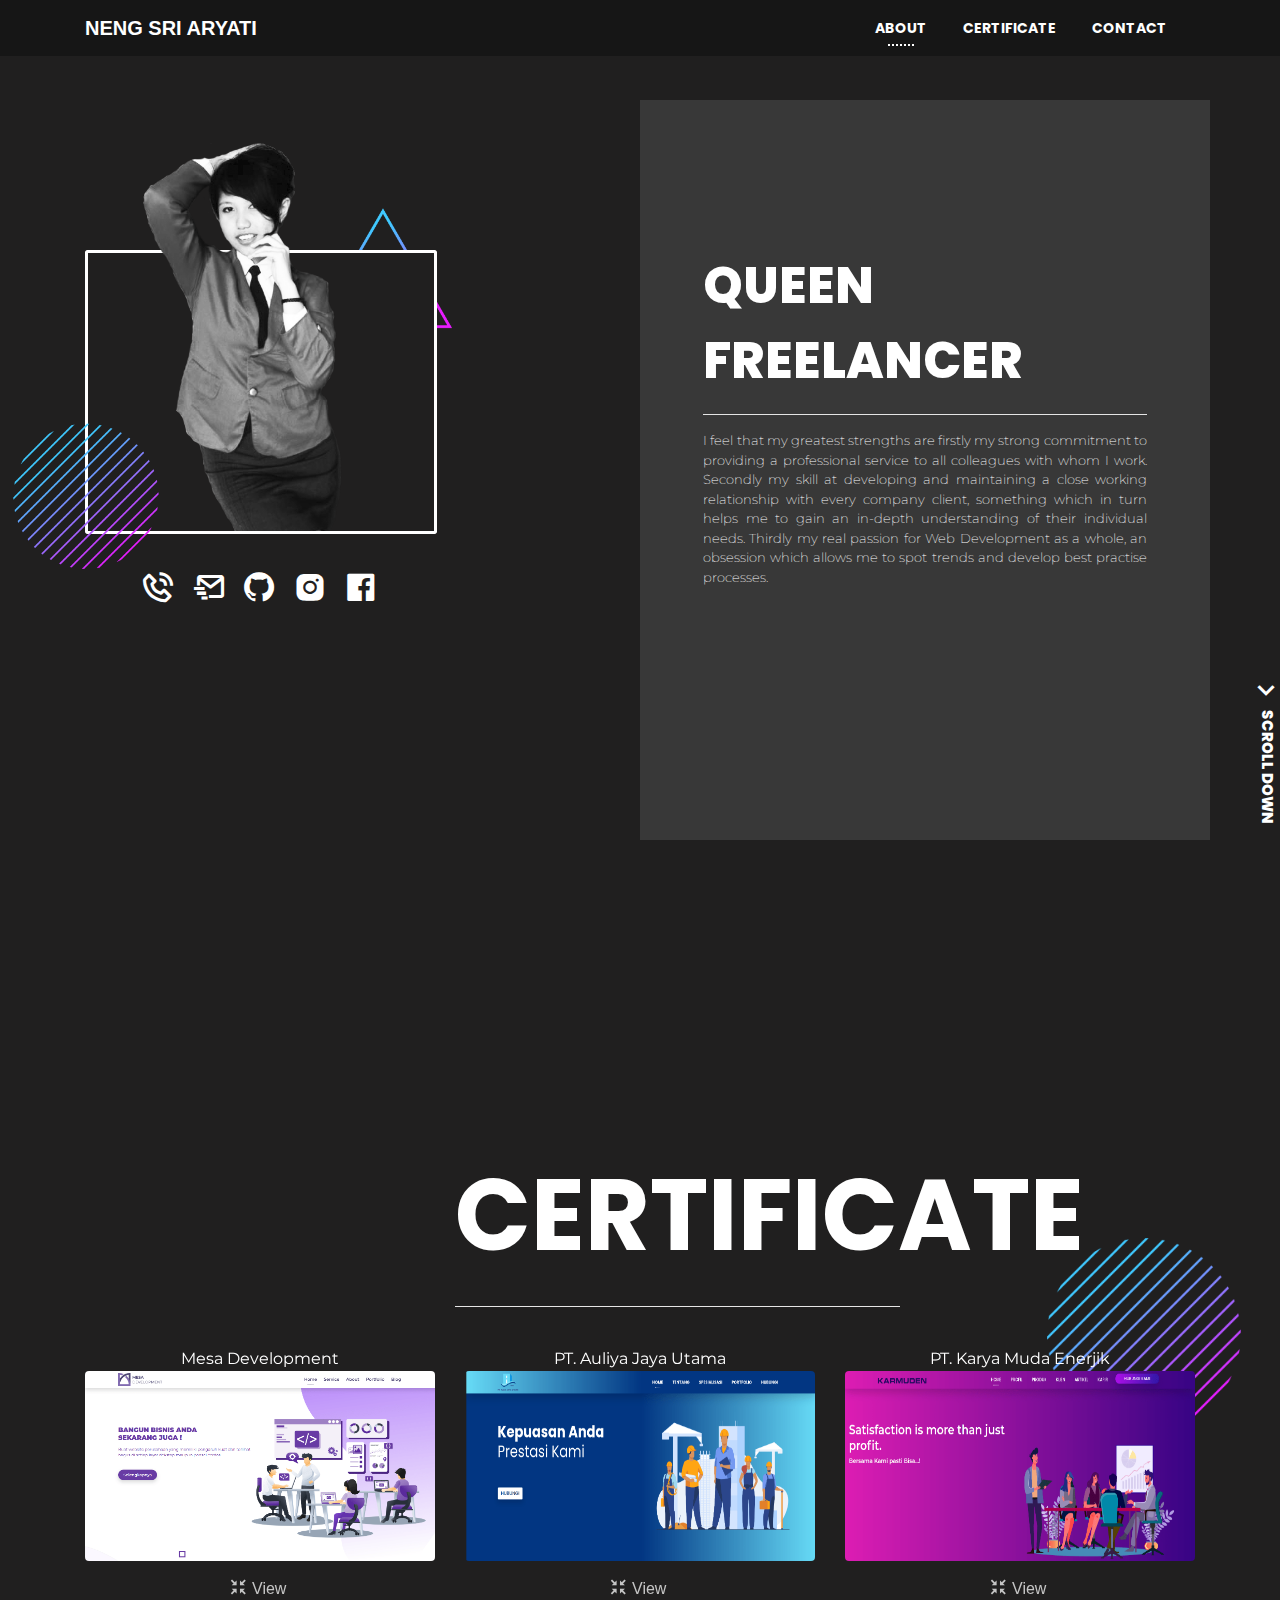
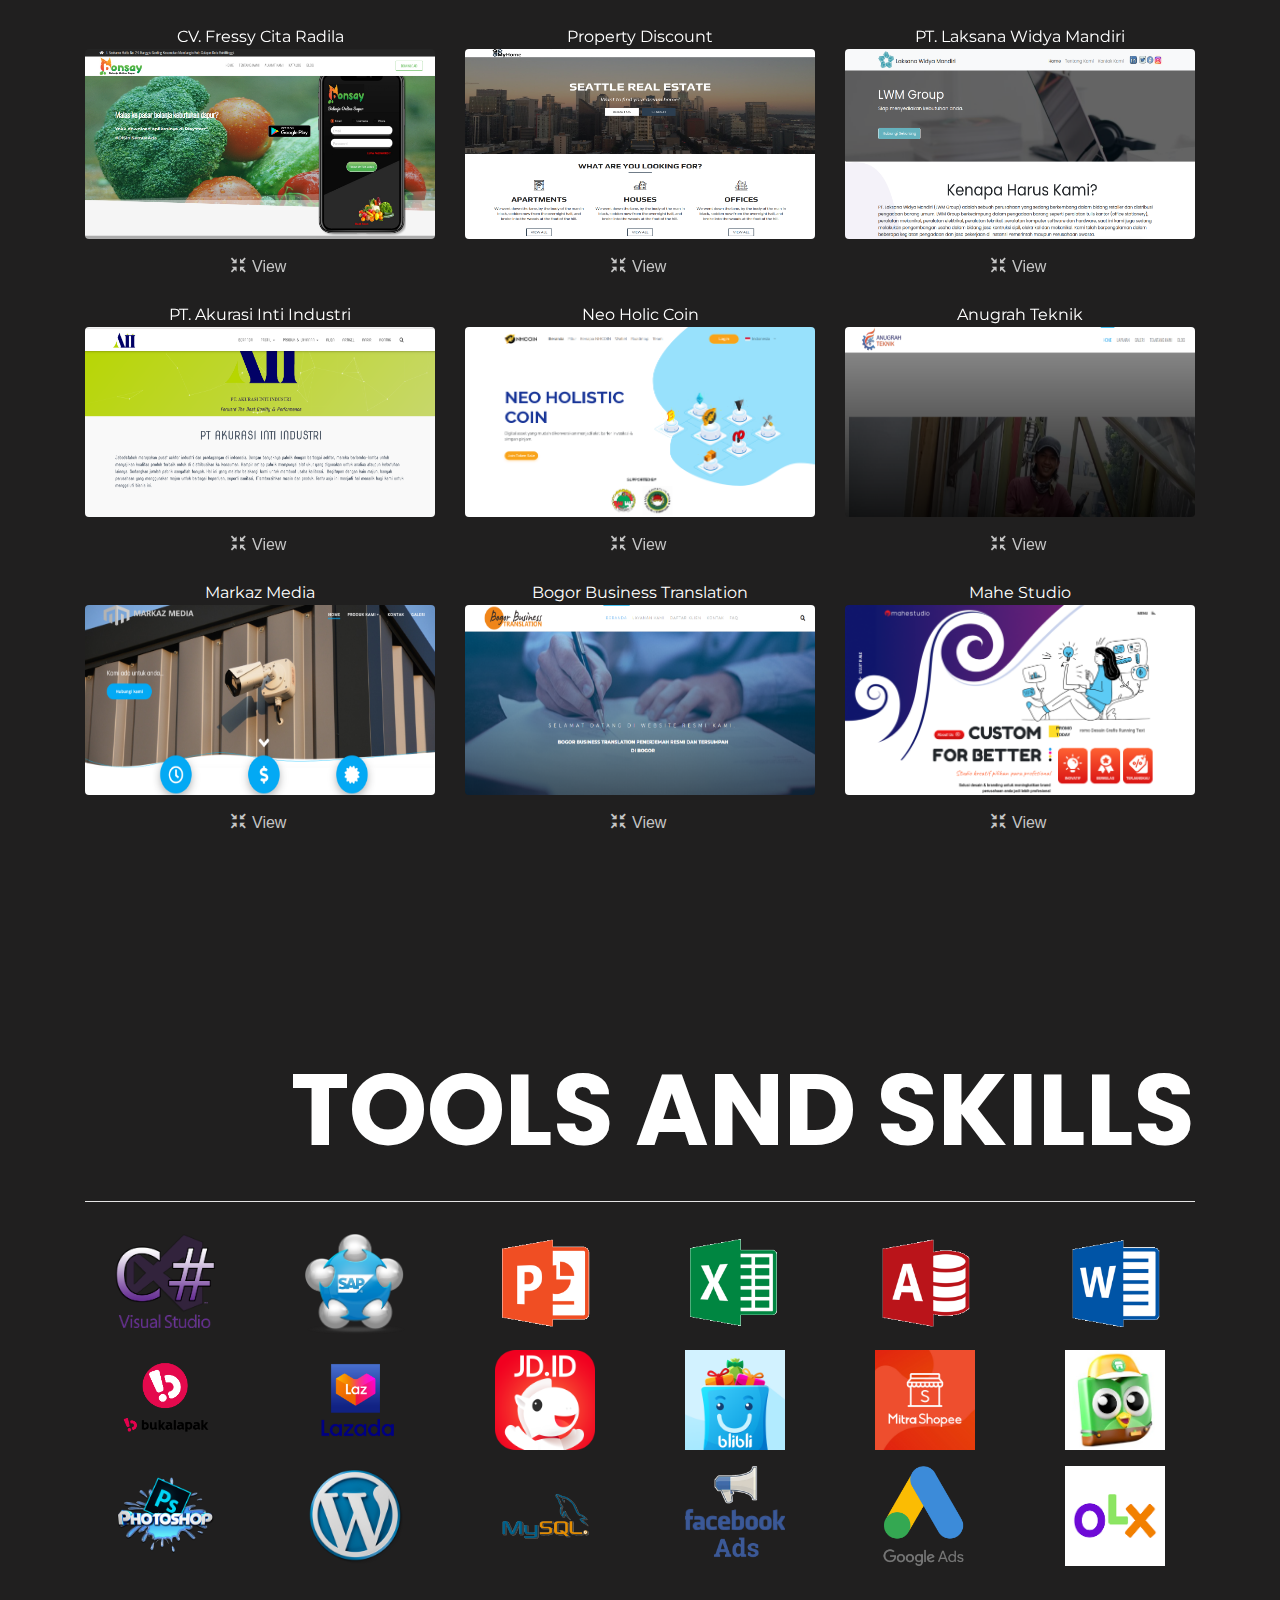
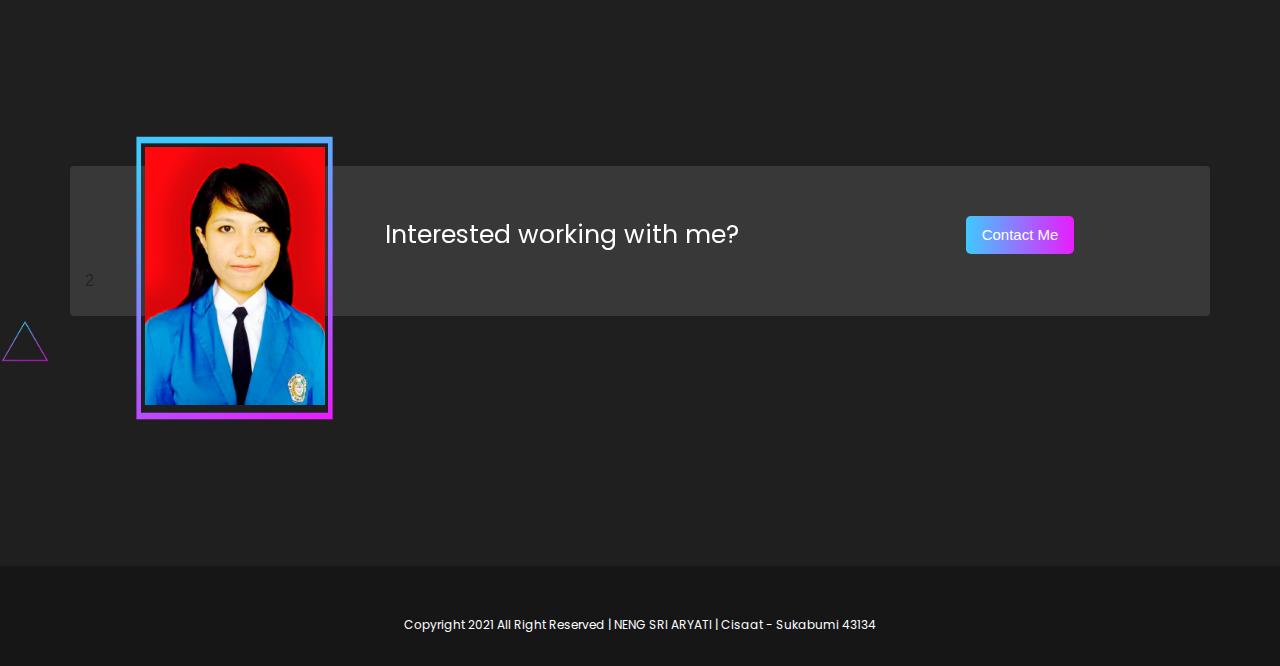
==== index.html @ 4bc73d10 "first" ====
﻿<!DOCTYPE html>
<html id="home" lang="en"><head>
<meta http-equiv="content-type" content="text/html; charset=UTF-8">
    <!-- Required meta tags -->
    <meta charset="utf-8">
    <meta name="viewport" content="width=device-width, initial-scale=1, shrink-to-fit=no">

    <!-- Bootstrap CSS -->
    <link rel="stylesheet" href="https://cdn.jsdelivr.net/npm/bootstrap@4.5.3/dist/css/bootstrap.min.css">
    <link rel="stylesheet" href="css/style.css">

    <!-- icon -->
    <link href="https://unpkg.com/boxicons@2.0.7/css/boxicons.min.css" rel="stylesheet">

    <!-- animate -->
    <link href="https://unpkg.com/aos@2.3.1/dist/aos.css" rel="stylesheet">

    <!-- Font -->
    <!-- Montserat -->
    <link rel="preconnect" href="https://fonts.gstatic.com/">
    <link href="https://fonts.googleapis.com/css2?family=Montserrat:ital,wght@0,600;0,700;0,900;1,400&display=swap" rel="stylesheet">

    <!-- Popins -->
    <link rel="preconnect" href="https://fonts.gstatic.com/">
    <link href="https://fonts.googleapis.com/css2?family=Poppins:wght@500;700;800;900&display=swap" rel="stylesheet">
    <!-- Last Font -->

    <title>My Portfolio</title>
  </head>

  <body data-aos-easing="ease" data-aos-duration="400" data-aos-delay="0" style="" class="">
    <nav class="navbar navbar-expand-lg navbar-dark  fixed-top" style="background-color: rgb(22, 22, 22);">
      <div class="container">
        <a class="navbar-brand" href="#">NENG SRI ARYATI</a>
        <button class="navbar-toggler" type="button" data-toggle="collapse" data-target="#navbarNav" aria-controls="navbarNav" aria-expanded="false" aria-label="Toggle navigation">
          <span class="navbar-toggler-icon"></span>
        </button>
        <div class="collapse navbar-collapse" id="navbarNav">
          <ul class="navbar-nav ml-auto">
            <li class="nav-item">
              <a class="nav-link active page-scroll" href="#home">ABOUT <span class="sr-only">(current)</span></a>
            </li>
            <li class="nav-item">
              <a class="nav-link page-scroll" href="#certificate">CERTIFICATE</a>
            </li>
            <li class="nav-item">
              <a class="nav-link page-scroll" href="#contact">CONTACT</a>
            </li>
          </ul>
        </div>
      </div>
    </nav>

    <div class="container content-1">
      <div class="row">
        <div class="col-lg-6">
          <div class="card card-img-1" style="z-index: 1;">
            <div class="card-body card-img">
              <img src="images/img-head.png" class="img-1" alt="">
              <img src="images/circle.png" class="dots-2 animate" alt="" style="left: 18.0381%; top: 2.50407%; transform: translate(-18.0381%, -2.50407%);">
            </div>
          </div>
          <img src="images/triangle-1.png" class="dots animate" alt="" style="left: 18.0381%; top: 2.50407%; transform: translate(-18.0381%, -2.50407%);">
          <div class="social-media">
            <a href="tel:+6285777020041" style="text-decoration: none;" target="_blank">
              <i class="bx bx-fw bx-md bx-phone-call icon"></i>
            </a>
            <a href="mailto:nengsriaryati.amd.kom@gmail.com" style="text-decoration: none;" target="_blank">
              <i class="bx bx-fw bx-md bx-mail-send icon"></i>
            </a>
            <a href="https://github.com/nengsriaryati" target="_blank" style="text-decoration: none;">
              <i class="bx bx-fw bx-md bxl-github icon"></i>
            </a>
            <a href="https://www.instagram.com/copyslandstore" style="text-decoration: none;" target="_blank">
              <i class="bx bx-fw bx-md bxl-instagram-alt icon"></i>
            </a>
            <a href="https://www.facebook.com/nengsriaryati/" style="text-decoration: none;" target="_blank">
              <i class="bx bx-fw bx-md bxl-facebook-square icon"></i>
            </a>
            <a href="https://api.whatsapp.com/send?phone=6285777020041&amp;text=Hallo" style="text-decoration: none;" target="_blank">
              <i class="bx bx-fw bx-md bxl-whatsApps icon"></i>
            </a>
          </div>
        </div>
        <div class="col-lg-6" style="background-color: #383838;">
          <div class="p-5">
            <p class="font-img-1 aos-init aos-animate" data-aos="fade-up">QUEEN FREELANCER</p>
            <hr style="background-color: #ffffff;">
            <p class="font-img-1-2" align="justify">I feel that my greatest strengths are firstly my strong commitment to
              providing a professional service to all colleagues with whom I work. Secondly my skill at developing and
              maintaining a close working relationship with every company client, something which in turn helps me to gain
              an in-depth understanding of their individual needs. Thirdly my real passion for Web Development as a whole,
              an obsession which allows me to spot trends and develop best practise processes.
            </p>
          </div>
          <a href="#certificate" class="page-scroll" style="text-decoration: none;">
            <i class="bx-fw bx bx-chevron-down bx-md text-scroll" style="margin-bottom: 10px !important; margin-left: 579px; margin-top: 20px !important;"></i>
            <p class="text-scroll">SCROLL DOWN</p>
          </a>
        </div>
      </div>
    </div>

    <div class="bg-1 ">

    </div>
    <div class="bg-2">
        <img class="bg-3 content2" src="images/circle.png" alt="" style="left: 18.0381%; top: 2.50407%; transform: translate(-18.0381%, -2.50407%);">
    </div>
    <div class="container content-2" id="certificate">
      <div class="row">
        <p class="font-content-2-1-shadow aos-init aos-animate" data-aos="fade-up">FILES</p>
        <div class="col-lg-5">
          <p class="font-content-2-1">CERTIFICATE</p>
          <hr style="background-color: #ffffff;">
        </div>
      </div>
      <div class="row portfolio">
        <a href="" style="text-decoration: none;">
          </a><div class="col-lg-4 mt-4 text-center"><a href="" style="text-decoration: none;">
            <span class="text-span-portfolio">Mesa Development</span>
            <img src="images/p1.png" class="img-portfolio mb-3" alt="" width="100%">
            </a><a href="" data-toggle="modal" data-target="#p1" class="text-center text-portfolio mr-2" style="text-decoration: none;"><i class="bx bx-fw bx-collapse"></i>View</a>
            
          </div>
        
        <a href="" style="text-decoration: none;">
          </a><div class="col-lg-4 mt-4 text-center"><a href="" style="text-decoration: none;">
            <span class="text-span-portfolio">PT. Auliya Jaya Utama</span>
            <img src="images/p2.png" class="img-portfolio mb-3" alt="" width="100%">
            </a><a href="" data-toggle="modal" data-target="#p2" class="text-center text-portfolio mr-2" style="text-decoration: none;"><i class="bx bx-fw bx-collapse"></i>View</a>
            
          </div>
        
        <a href="" style="text-decoration: none;">
          </a><div class="col-lg-4 mt-4 text-center"><a href="" style="text-decoration: none;">
            <span class="text-span-portfolio">PT. Karya Muda Enerjik</span>
            <img src="images/p3.png" class="img-portfolio mb-3" alt="" width="100%">
            </a><a href="" data-toggle="modal" data-target="#p3" class="text-center text-portfolio mr-2" style="text-decoration: none;"><i class="bx bx-fw bx-collapse"></i>View</a>
            
          </div>
        
      </div>
      <div class="row portfolio">
        <a href="" style="text-decoration: none;">
          </a><div class="col-lg-4 mt-4 text-center"><a href="" style="text-decoration: none;">
            <span class="text-span-portfolio">CV. Fressy Cita Radila</span>
            <img src="images/p4.png" class="img-portfolio mb-3" alt="" width="100%">
            </a><a href="" data-toggle="modal" data-target="#p4" class="text-center text-portfolio mr-2" style="text-decoration: none;"><i class="bx bx-fw bx-collapse"></i>View</a>
            
          </div>
        
        <a href="" style="text-decoration: none;">
          </a><div class="col-lg-4 mt-4 text-center"><a href="" style="text-decoration: none;">
            <span class="text-span-portfolio">Property Discount</span>
            <img src="images/p5.png" class="img-portfolio mb-3" alt="" width="100%">
            </a><a href="" data-toggle="modal" data-target="#p5" class="text-center text-portfolio mr-2" style="text-decoration: none;"><i class="bx bx-fw bx-collapse"></i>View</a>
            
          </div>
        
        <a href="" style="text-decoration: none;">
          </a><div class="col-lg-4 mt-4 text-center"><a href="" style="text-decoration: none;">
            <span class="text-span-portfolio">PT. Laksana Widya Mandiri</span>
            <img src="images/p6.png" class="img-portfolio mb-3" alt="" width="100%">
            </a><a href="" data-toggle="modal" data-target="#p6" class="text-center text-portfolio mr-2" style="text-decoration: none;"><i class="bx bx-fw bx-collapse"></i>View</a>
            
          </div>
        
      </div>
      <div class="row portfolio">
        <a href="" style="text-decoration: none;">
          </a><div class="col-lg-4 mt-4 text-center"><a href="" style="text-decoration: none;">
            <span class="text-span-portfolio">PT. Akurasi Inti Industri</span>
            <img src="images/p7.png" class="img-portfolio mb-3" alt="" width="100%">
            </a><a href="" data-toggle="modal" data-target="#p7" class="text-center text-portfolio mr-2" style="text-decoration: none;"><i class="bx bx-fw bx-collapse"></i>View</a>
            
          </div>
        
        <a href="" style="text-decoration: none;">
          </a><div class="col-lg-4 mt-4 text-center"><a href="" style="text-decoration: none;">
            <span class="text-span-portfolio">Neo Holic Coin</span>
            <img src="images/p8.png" class="img-portfolio mb-3" alt="" width="100%">
            </a><a href="" data-toggle="modal" data-target="#p8" class="text-center text-portfolio mr-2" style="text-decoration: none;"><i class="bx bx-fw bx-collapse"></i>View</a>
            
          </div>
        
        <a href="" style="text-decoration: none;">
          </a><div class="col-lg-4 mt-4 text-center"><a href="" style="text-decoration: none;">
            <span class="text-span-portfolio">Anugrah Teknik</span>
            <img src="images/p9.png" class="img-portfolio mb-3" alt="" width="100%">
            </a><a href="" data-toggle="modal" data-target="#p9" class="text-center text-portfolio mr-2" style="text-decoration: none;"><i class="bx bx-fw bx-collapse"></i>View</a>
            
          </div>
        
      </div>
      <div class="row portfolio">
        <a href="" style="text-decoration: none;">
          </a><div class="col-lg-4 mt-4 text-center"><a href="" style="text-decoration: none;">
            <span class="text-span-portfolio">Markaz Media</span>
            <img src="images/p10.png" class="img-portfolio mb-3" alt="" width="100%">
            </a><a href="" data-toggle="modal" data-target="#p10" class="text-center text-portfolio mr-2" style="text-decoration: none;"><i class="bx bx-fw bx-collapse"></i>View</a>
            
          </div>
        
        <a href="" style="text-decoration: none;">
          </a><div class="col-lg-4 mt-4 text-center"><a href="" style="text-decoration: none;">
            <span class="text-span-portfolio">Bogor Business Translation</span>
            <img src="images/p11.png" class="img-portfolio mb-3" alt="" width="100%">
            </a><a href="" data-toggle="modal" data-target="#p11" class="text-center text-portfolio mr-2" style="text-decoration: none;"><i class="bx bx-fw bx-collapse"></i>View</a>
            
          </div>
        
        <a href="" style="text-decoration: none;">
          </a><div class="col-lg-4 mt-4 text-center"><a href="" style="text-decoration: none;">
            <span class="text-span-portfolio">Mahe Studio</span>
            <img src="images/p12.png" class="img-portfolio mb-3" alt="" width="100%">
            </a><a href="" data-toggle="modal" data-target="#p12" class="text-center text-portfolio mr-2" style="text-decoration: none;"><i class="bx bx-fw bx-collapse"></i>View</a>
            
          </div>
        
      </div>
      
    </div>

    <div class="bg-4">

    </div>
    <div class="container content-3">
      <div class="row">
        <p class="font-content-3-1-shadow text-right aos-init" data-aos="fade-up">TOOLS AND SKILLS</p>
        <div class="col-lg-12">
          <p class="font-content-3-1 text-right">TOOLS AND SKILLS</p>
          <hr style="background-color: #ffffff;">
        </div>
      </div>
      <div class="row text-center">
        <!-- style="background-color:#383838 ;" -->
        <div class="col-lg-2">
          <img src="images/csharp.png" class="img-tools mt-3" alt="" width="100">
        </div>
        <div class="col-lg-2">
          <img src="images/sap.png" class="img-tools mt-3" alt="" width="100">
        </div>
        <div class="col-lg-2">
          <img src="images/point.png" class="img-tools mt-3" alt="" width="100">
        </div>
        <div class="col-lg-2">
          <img src="images/excel.png" class="img-tools mt-3" alt="" width="100">
        </div>
        <div class="col-lg-2">
          <img src="images/access.png" class="img-tools mt-3" alt="" width="100">
        </div>
        <div class="col-lg-2">
          <img src="images/word.png" class="img-tools mt-3" alt="" width="100">
        </div>
      </div>
      <div class="row text-center">
        <!-- style="background-color:#383838 ;" -->
        <div class="col-lg-2">
          <img src="images/bukalapak.png" class="img-tools mt-3" alt="" width="100">
        </div>
        <div class="col-lg-2">
          <img src="images/lazada.png" class="img-tools mt-3" alt="" width="100">
        </div>
        <div class="col-lg-2">
          <img src="images/jdid.png" class="img-tools mt-3" alt="" width="100">
        </div>
        <div class="col-lg-2">
          <img src="images/blibli.png" class="img-tools mt-3" alt="" width="100">
        </div>
        <div class="col-lg-2">
          <img src="images/shopee.jpg" class="img-tools mt-3" alt="" width="100">
        </div>
        <div class="col-lg-2">
          <img src="images/tokopedia.jpg" class="img-tools mt-3" alt="" width="100">
        </div>
      </div>
      <div class="row  text-center">
        <!-- style="background-color:#383838 ;" -->
        <div class="col-lg-2">
          <img src="images/photoshop.png" class="img-tools mt-3" alt="" width="100">
        </div>
        
        <div class="col-lg-2">
          <img src="images/wp.png" class="img-tools mt-3" alt="" width="100">
        </div>

        <div class="col-lg-2">
          <img src="images/sql.png" class="img-tools mt-3" alt="" width="100">
        </div>
       
        <div class="col-lg-2">
          <img src="images/facebookAds.png" class="img-tools mt-3" alt="" width="100">
        </div>
       
        <div class="col-lg-2">
          <img src="images/GoogleAds.png" class="img-tools mt-3" alt="" width="100">
        </div>
       
        <div class="col-lg-2">
          <img src="images/olx.png" class="img-tools mt-3" alt="" width="100">
        </div>
      </div>
    </div>

    <div class="container content-4" style="background-color: #383838;" id="contact">
      <div class="row">
        <div class="col-lg-8">
          <p class="text-content-4">Interested working with me?</p>
        </div>
        <div class="col-lg-4 text-center">
          <a href="https://api.whatsapp.com/send?phone=6283841230838&amp;text=Hallo" style="text-decoration: none;" target="_blank">
            <button class="btn btn-lg btn-contact">Contact Me</button>
          </a>
          </div>
      </div>2
        <div class="row">
          <div class="col-lg-12">
            <img src="images/square.png" class="img-square-foot" alt="">
          </div>
        </div>
        <div class="row">
          <div class="col-lg-12">
            <img src="images/img-foot.jpg" class="img-profile-foot" alt="">
          </div>
        </div>
    </div>

    <img src="images/triangle-1.png" alt="" width="50">
    <div class="footer" style="margin-top: 200px;">
      <div class="container">
        <div class="row">
          <div class="col-lg-12 text-center">
            <p class="text-foot-1">
              Copyright 2021 All Right Reserved | NENG SRI ARYATI | Cisaat - Sukabumi 43134
            </p>
          </div>
        </div>
      </div>
    </div>




    <!-- Modals -->
    <!-- p1 -->
    <div class="modal fade" id="p1" tabindex="-1" aria-labelledby="p1Label" aria-hidden="true">
      <div class="modal-dialog modal-lg">
        <div class="modal-content">
          <div class="modal-header">
            <h5 class="modal-title" id="p1Label">Mesa Development</h5>
            <button type="button" class="close" data-dismiss="modal" aria-label="Close">
              <span aria-hidden="true">×</span>
            </button>
          </div>
          <div class="modal-body">
            <div class="row">
              <div class="col-lg-12">
                <img src="images/p1full.png" alt="" width="100%">
              </div>
            </div>
          </div>
          <div class="modal-footer">
            <button type="button" class="btn btn-secondary" data-dismiss="modal">Close</button>
          </div>
        </div>
      </div>
    </div>
    <!-- last p1 -->
    <!-- p2 -->
    <div class="modal fade" id="p2" tabindex="-1" aria-labelledby="p2Label" aria-hidden="true">
      <div class="modal-dialog modal-lg">
        <div class="modal-content">
          <div class="modal-header">
            <h5 class="modal-title" id="p2Label">Aulia Jaya Utama</h5>
            <button type="button" class="close" data-dismiss="modal" aria-label="Close">
              <span aria-hidden="true">×</span>
            </button>
          </div>
          <div class="modal-body">
            <div class="row">
              <div class="col-lg-12">
                <img src="images/p2full.png" alt="" width="100%">
              </div>
            </div>
          </div>
          <div class="modal-footer">
            <button type="button" class="btn btn-secondary" data-dismiss="modal">Close</button>
          </div>
        </div>
      </div>
    </div>
    <!-- last p2 -->
    <!-- p3 -->
    <div class="modal fade" id="p3" tabindex="-1" aria-labelledby="p3Label" aria-hidden="true">
      <div class="modal-dialog modal-lg">
        <div class="modal-content">
          <div class="modal-header">
            <h5 class="modal-title" id="p3Label">Karya Muda Enerjik</h5>
            <button type="button" class="close" data-dismiss="modal" aria-label="Close">
              <span aria-hidden="true">×</span>
            </button>
          </div>
          <div class="modal-body">
            <div class="row">
              <div class="col-lg-12">
                <img src="images/p3full.png" alt="" width="100%">
              </div>
            </div>
          </div>
          <div class="modal-footer">
            <button type="button" class="btn btn-secondary" data-dismiss="modal">Close</button>
          </div>
        </div>
      </div>
    </div>
    <!-- last p3 -->
    <!-- p4 -->
    <div class="modal fade" id="p4" tabindex="-1" aria-labelledby="p4Label" aria-hidden="true">
      <div class="modal-dialog modal-lg">
        <div class="modal-content">
          <div class="modal-header">
            <h5 class="modal-title" id="p4Label">Fresy Cita Radila</h5>
            <button type="button" class="close" data-dismiss="modal" aria-label="Close">
              <span aria-hidden="true">×</span>
            </button>
          </div>
          <div class="modal-body">
            <div class="row">
              <div class="col-lg-12">
                <img src="images/p4full.png" alt="" width="100%">
              </div>
            </div>
          </div>
          <div class="modal-footer">
            <button type="button" class="btn btn-secondary" data-dismiss="modal">Close</button>
          </div>
        </div>
      </div>
    </div>
    <!-- last p4 -->
    <!-- p5 -->
    <div class="modal fade" id="p5" tabindex="-1" aria-labelledby="p5Label" aria-hidden="true">
      <div class="modal-dialog modal-lg">
        <div class="modal-content">
          <div class="modal-header">
            <h5 class="modal-title" id="p5Label">Property Discount</h5>
            <button type="button" class="close" data-dismiss="modal" aria-label="Close">
              <span aria-hidden="true">×</span>
            </button>
          </div>
          <div class="modal-body">
            <div class="row">
              <div class="col-lg-12">
                <img src="images/p5full.png" alt="" width="100%">
              </div>
            </div>
          </div>
          <div class="modal-footer">
            <button type="button" class="btn btn-secondary" data-dismiss="modal">Close</button>
          </div>
        </div>
      </div>
    </div>
    <!-- last p5 -->
    <!-- p6 -->
    <div class="modal fade" id="p6" tabindex="-1" aria-labelledby="p6Label" style="display: none;" aria-hidden="true">
      <div class="modal-dialog modal-lg">
        <div class="modal-content">
          <div class="modal-header">
            <h5 class="modal-title" id="p6Label">Laksana Widya Mandiri</h5>
            <button type="button" class="close" data-dismiss="modal" aria-label="Close">
              <span aria-hidden="true">×</span>
            </button>
          </div>
          <div class="modal-body">
            <div class="row">
              <div class="col-lg-12">
                <img src="images/p6full.png" alt="" width="100%">
              </div>
            </div>
          </div>
          <div class="modal-footer">
            <button type="button" class="btn btn-secondary" data-dismiss="modal">Close</button>
          </div>
        </div>
      </div>
    </div>
    <!-- last p6 -->
    <!-- p7 -->
    <div class="modal fade" id="p7" tabindex="-1" aria-labelledby="p7Label" aria-hidden="true">
      <div class="modal-dialog modal-lg">
        <div class="modal-content">
          <div class="modal-header">
            <h5 class="modal-title" id="p7Label">PT. Akurasi Inti Industri</h5>
            <button type="button" class="close" data-dismiss="modal" aria-label="Close">
              <span aria-hidden="true">×</span>
            </button>
          </div>
          <div class="modal-body">
            <div class="row">
              <div class="col-lg-12">
                <img src="images/p7full.png" alt="" width="100%">
              </div>
            </div>
          </div>
          <div class="modal-footer">
            <button type="button" class="btn btn-secondary" data-dismiss="modal">Close</button>
          </div>
        </div>
      </div>
    </div>
    <!-- last p7 -->
    <!-- p8 -->
    <div class="modal fade" id="p8" tabindex="-1" aria-labelledby="p8Label" aria-hidden="true">
      <div class="modal-dialog modal-lg">
        <div class="modal-content">
          <div class="modal-header">
            <h5 class="modal-title" id="p8Label">Neo Holic Coin</h5>
            <button type="button" class="close" data-dismiss="modal" aria-label="Close">
              <span aria-hidden="true">×</span>
            </button>
          </div>
          <div class="modal-body">
            <div class="row">
              <div class="col-lg-12">
                <img src="images/p8full.png" alt="" width="100%">
              </div>
            </div>
          </div>
          <div class="modal-footer">
            <button type="button" class="btn btn-secondary" data-dismiss="modal">Close</button>
          </div>
        </div>
      </div>
    </div>
    <!-- last p8 -->
    <!-- p9 -->
    <div class="modal fade" id="p9" tabindex="-1" aria-labelledby="p9Label" aria-hidden="true">
      <div class="modal-dialog modal-lg">
        <div class="modal-content">
          <div class="modal-header">
            <h5 class="modal-title" id="p9Label">Anugrah Teknik</h5>
            <button type="button" class="close" data-dismiss="modal" aria-label="Close">
              <span aria-hidden="true">×</span>
            </button>
          </div>
          <div class="modal-body">
            <div class="row">
              <div class="col-lg-12">
                <img src="images/p9full.png" alt="" width="100%">
              </div>
            </div>
          </div>
          <div class="modal-footer">
            <button type="button" class="btn btn-secondary" data-dismiss="modal">Close</button>
          </div>
        </div>
      </div>
    </div>
    <!-- last p9 -->
    <!-- p10 -->
    <div class="modal fade" id="p10" tabindex="-1" aria-labelledby="p10Label" aria-hidden="true">
      <div class="modal-dialog modal-lg">
        <div class="modal-content">
          <div class="modal-header">
            <h5 class="modal-title" id="p10Label">Markaz Media</h5>
            <button type="button" class="close" data-dismiss="modal" aria-label="Close">
              <span aria-hidden="true">×</span>
            </button>
          </div>
          <div class="modal-body">
            <div class="row">
              <div class="col-lg-12">
                <img src="images/p10full.png" alt="" width="100%">
              </div>
            </div>
          </div>
          <div class="modal-footer">
            <button type="button" class="btn btn-secondary" data-dismiss="modal">Close</button>
          </div>
        </div>
      </div>
    </div>
    <!-- last p10 -->
    <!-- p11 -->
    <div class="modal fade" id="p11" tabindex="-1" aria-labelledby="p11Label" aria-hidden="true">
      <div class="modal-dialog modal-lg">
        <div class="modal-content">
          <div class="modal-header">
            <h5 class="modal-title" id="p11Label">Sukabumi Business Translation</h5>
            <button type="button" class="close" data-dismiss="modal" aria-label="Close">
              <span aria-hidden="true">×</span>
            </button>
          </div>
          <div class="modal-body">
            <div class="row">
              <div class="col-lg-12">
                <img src="images/p11full.png" alt="" width="100%">
              </div>
            </div>
          </div>
          <div class="modal-footer">
            <button type="button" class="btn btn-secondary" data-dismiss="modal">Close</button>
          </div>
        </div>
      </div>
    </div>
    <!-- last p11 -->
    <!-- p12 -->
    <div class="modal fade" id="p12" tabindex="-1" aria-labelledby="p12Label" style="display: none;" aria-hidden="true">
      <div class="modal-dialog modal-lg">
        <div class="modal-content">
          <div class="modal-header">
            <h5 class="modal-title" id="p12Label">Mahe Studio</h5>
            <button type="button" class="close" data-dismiss="modal" aria-label="Close">
              <span aria-hidden="true">×</span>
            </button>
          </div>
          <div class="modal-body">
            <div class="row">
              <div class="col-lg-12">
                <img src="images/p12full.png" alt="" width="100%">
              </div>
            </div>
          </div>
          <div class="modal-footer">
            <button type="button" class="btn btn-secondary" data-dismiss="modal">Close</button>
          </div>
        </div>
      </div>
    </div>
    <!-- last p12 -->
    <!-- LastModals -->



    <!-- Js -->
    <script src="https://code.jquery.com/jquery-3.5.1.slim.min.js"></script>
    <script src="https://code.jquery.com/jquery-1.12.2.min.js"></script>
    <script src="https://cdn.jsdelivr.net/npm/bootstrap@4.5.3/dist/js/bootstrap.bundle.min.js"></script>
    <script src="https://cdn.jsdelivr.net/npm/jquery.easing@1.3.1/jquery.easing.1.3.js"></script>
    <script src="https://unpkg.com/aos@2.3.1/dist/aos.js"></script>
    <script src="js/app.js"></script>
  </body>
</html>
---- css/style.css ----
body {
    background-color: #201F1F;
}

/* content 1 */
.content-1 {
    margin-top: 100px;
}

.navbar {
    /* font-family: 'Montserrat', sans-serif; */
    font-weight: 700;
}

.nav-link {
    font-family: 'Poppins', sans-serif;
    font-weight: 700;
    font-size: 14px;
    text-transform: uppercase;
    color: #ffffff !important;
    margin-right: 20px;
}

.navbar-nav .nav-item.tombol-nav .nav-link:after {
    border: 0;
}

.navbar-nav .nav-item.tombol-nav .nav-link:hover {
    background-size: 200% auto;
}

.navbar-nav .nav-link.active:after,
.navbar-nav .nav-link:hover:after {
    content: '';
    display: block;
    border-bottom: 2px dotted #ffffff;
    width: 50%;
    margin: auto;
    padding-bottom: 5px;
    margin-bottom: -7px;
}

.img-1 {
    /* box-shadow: 0 .5rem 1rem rgba(255, 255, 255, 0.15) !important; */
    width: 200px;
    margin-top: -130px;
    margin-bottom: -44px;
    margin-left: 34px;
}

.dots {
    margin-top: -550px;
    width: 150px;
    margin-left: 250px;
}

.dots-2 {
    margin-top: -100px;
    margin-bottom: -100px;
    width: 150px;
    margin-left: -70px;
}

.card-img {
    background-color: #201F1F;
    border: 3px solid #ffff;
}

.card-img-1 {
    margin-top: 150px;
    width: 22rem;
    border: none;
}

.font-img-1 {
    margin-top: 100PX;
    font-family: 'Poppins', sans-serif;
    font-weight: 800;
    font-size: 50px;
    color: #ffff;
}

.font-img-1-2 {
    font-family: 'Montserrat', sans-serif;
    font-weight: 200;
    font-size: 13px;
    color: #ffff;
}

.text-scroll {
    margin-left: 600px;
    color: #ffff;
    font-family: 'Poppins', sans-serif;
    font-size: 15px;
    font-weight: 800;
    writing-mode: vertical-rl;
    text-orientation: mixed;
}

.icon {
    color: #ffff;
}

.social-media {
    margin-left: 55px;
    margin-top: 20px;
}

.number-one {
    color: #ffff;
    font-family: 'Poppins', sans-serif;
    font-size: 30px;
    font-weight: 800;
}

.number-one-header {
    margin-left: -140px;
    margin-top: 50px;
}

/* last content 1 */

/* content 2 */
.content-2 {

    margin-top: 200px;
}

.bg-1 {
    margin-top: 100px;
    margin-bottom: -600px;
    height: 500px;
    background-image: url('/img/square.png');
    background-repeat: no-repeat;
    background-position-x: -290px;
    background-size: 500px;
}

.bg-2 {
    margin-top: 200px;
    margin-bottom: -600px;
    height: 500px;
    background-image: url('/img/circle.png');
    background-repeat: no-repeat;
    background-position-x: 990px;
    background-position-y: 300px;
    background-size: 50px;
}

.bg-3 {
    margin-bottom: -450px;
    margin-top: 200px;
    float: right;
    height: 200px;
}

.bg-4 {
    margin-top: 100px;
    margin-bottom: -600px;
    height: 500px;
    background-image: url('/img/circle.png');
    background-repeat: no-repeat;
    background-position-x: 1200px;
    background-size: 500px;
}

.font-content-2-1 {
    font-family: 'Poppins', sans-serif;
    color: #ffff;
    font-size: 100px;
    font-weight: 700;
}

.font-content-2-1-shadow {
    font-family: 'Poppins', sans-serif;
    color: #201F1F;
    font-size: 150px;
    font-weight: 700;
    text-shadow: 0 0 3px #9b9b9b;
    margin-bottom: -600px;
}

.portfolio {
    /* margin-top: 50px; */
}

.img-portfolio {
    height: 190px;
    border-radius: 4px;
}

.img-portfolio-laravel {
    height: 150px;
    width: 150px;
    border-radius: 4px;
}

.img-portfolio-ci {
    height: 150px;
    width: 120px;
    border-radius: 4px;
}

.text-portfolio {
    color: #c5c5c5;
}

.text-portfolio:hover {
    color: #555555;
}

.text-span-portfolio {
    font-family: 'Montserrat', sans-serif;
    color: #ffff;
}

.text-limit-project {
    font-family: 'Montserrat', sans-serif;
    font-size: 20px;
    margin-top: 50px;
    color: #ffff;
}

/* last content 2 */

/* content 3 */
.content-3 {
    margin-top: 200px;
}

/* last content 3 */

.font-content-3-1 {
    font-family: 'Poppins', sans-serif;
    color: #ffff;
    font-size: 100px;
    font-weight: 700;
}

.font-content-3-1-shadow {
    font-family: 'Poppins', sans-serif;
    color: #201F1F;
    font-size: 150px;
    font-weight: 700;
    text-shadow: 0 0 3px #9b9b9b;
    margin-bottom: -700px;
}

.footer {
    height: 100px;
    background-color: #161616;
}

.text-foot-1 {
    margin-top: 50px;
    font-family: 'Poppins', sans-serif;
    font-size: 12px;
    color: rgb(255, 255, 255);
}

/* last content 3 */

/* content 4 */
.content-4 {
    border-radius: 4px;
    height: 150px;
    margin-top: 200px;
}

.text-content-4 {
    font-family: 'Poppins', sans-serif;
    color: #ffff;
    font-size: 25px;
    font-weight: 800px;
    margin-top: 50px;
    margin-left: 300px;
}

.btn-contact {
    font-family: 'Roboto', sans-serif;
    color: #ffff;
    font-size: 15px;
    font-weight: 800px;
    margin-top: 50px;
    background: linear-gradient(to left, #e81cff, #40c9ff);
    border: none;
    transition: .5s;
}

.btn-contact:hover {
    border: 1px solid linear-gradient(to left, #e81cff, #40c9ff);
    background: #ffff;
    color: linear-gradient(to left, #e81cff, #40c9ff);
}


.img-square-foot {
  width: 215px;
  height: 310px;
  margin-top: -170px;
  margin-left: 42px;
}

.img-profile-foot {
  width: 180px;
  margin-left: 60px;
  margin-top: -340px;
}

/* Responsive */
@media (max-width: 575.98px) {

    .navbar-nav .nav-link.active:after,
    .navbar-nav .nav-link:hover:after {
        width: 10%;
        margin-left: 0px;
    }

    .nav-link {
        margin-top: 10px;
        /* margin-left: -20px; */
    }
    .social-media {
        margin-bottom: 20px;
    }
    .card-img-1 {
        margin-left: 47px;
        width: 16rem;
    }

    .img-1 {
        width: 200px;
        margin-left: 3px;
    }

    .font-img-1 {
        margin-top: 0;
        font-size: 35px;
    }

    .dots {
        /* margin-top: -550px; */
        width: 100px;
        margin-left: 200px;
    }

    .dots-2 {
        width: 100px;
    }


    .font-content-2-1 {
        font-size: 30px;
    }

    .font-content-2-1-shadow {
        font-size: 50px;
    }

    .font-content-3-1 {
        font-size: 30px;
    }

    .font-content-3-1-shadow {
        font-size: 50px;
    }

    .text-scroll {
        display: none !important;
    }

    .text-content-4 {
        margin-top: 40px;
        font-size: 23px;
        margin-left: 0px;

    }

    .btn-contact {
        margin-top: -10px;
    }

    .img-square-foot {
        margin-top: 120px;
        margin-left: 84px;
    }
    
    .img-profile-foot {
        margin-left: 102px;
    }

    .footer {
        margin-top: 350px !important;
    }

}
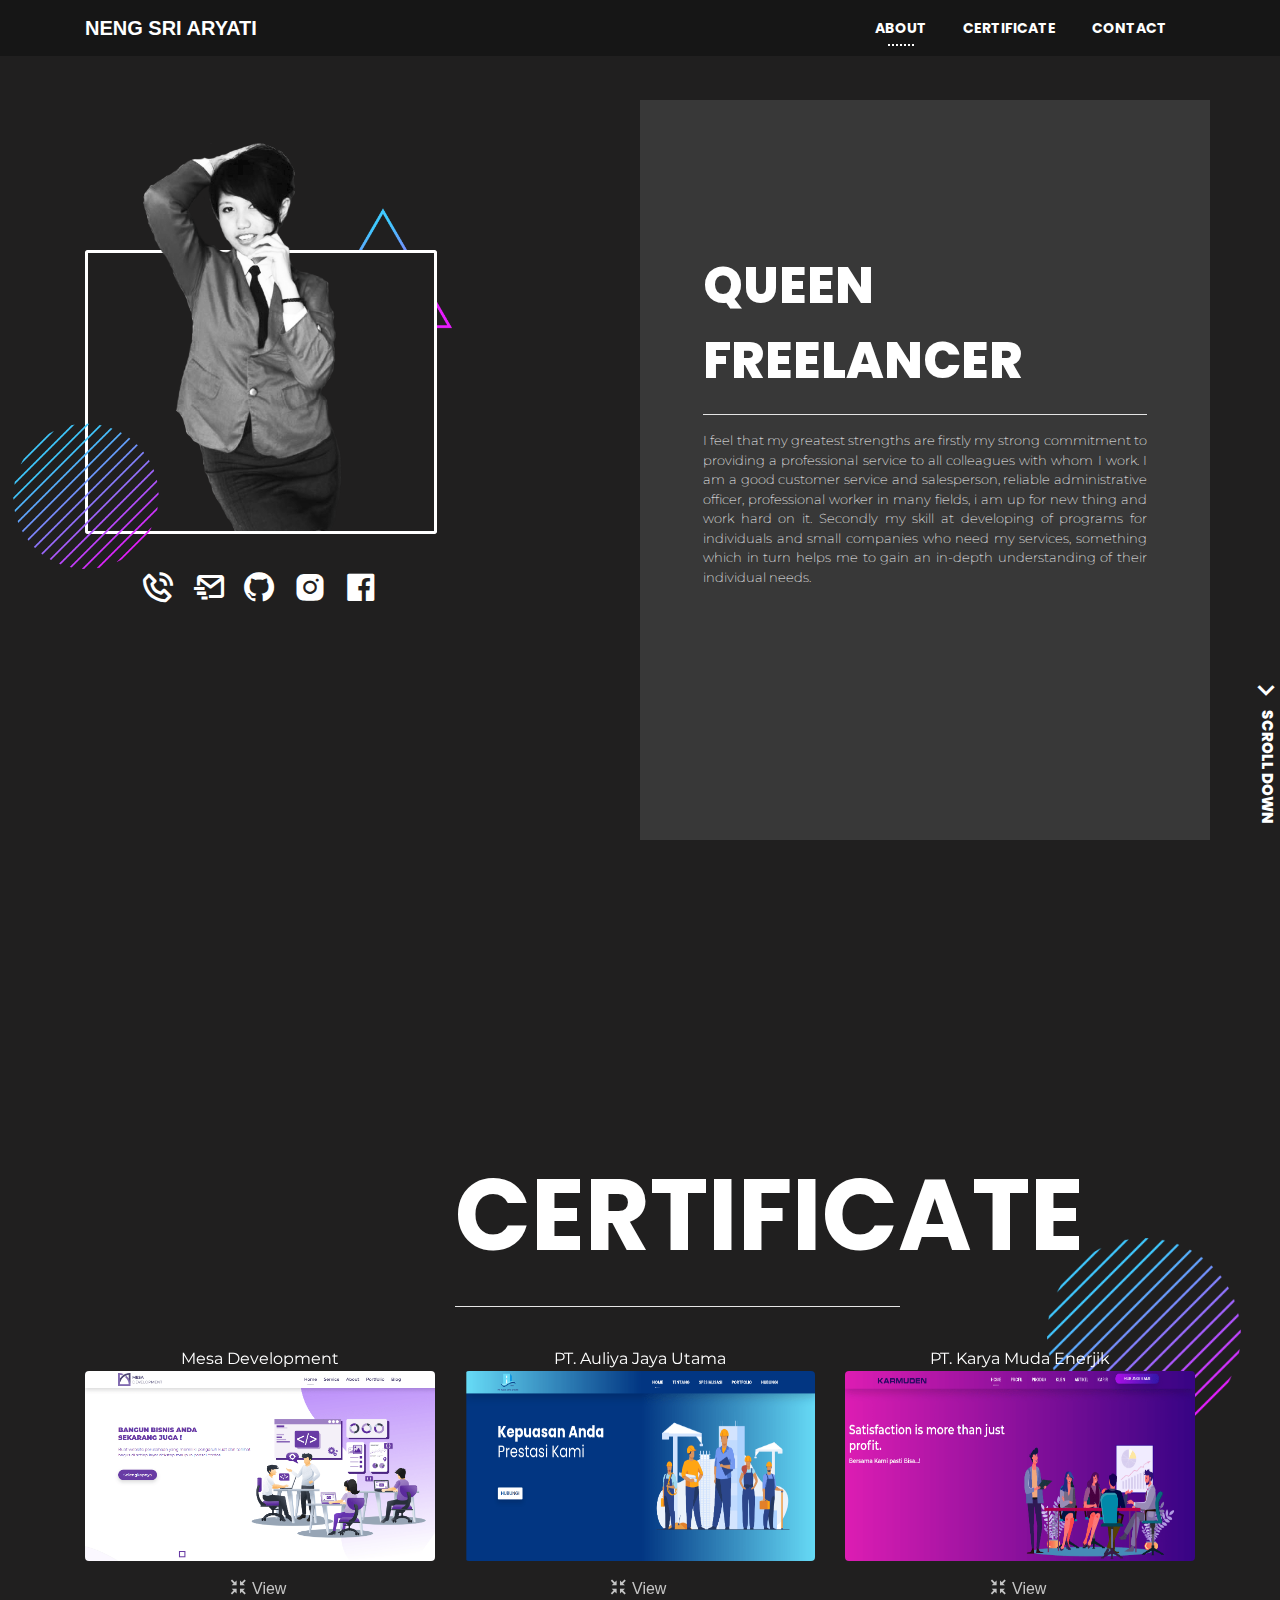
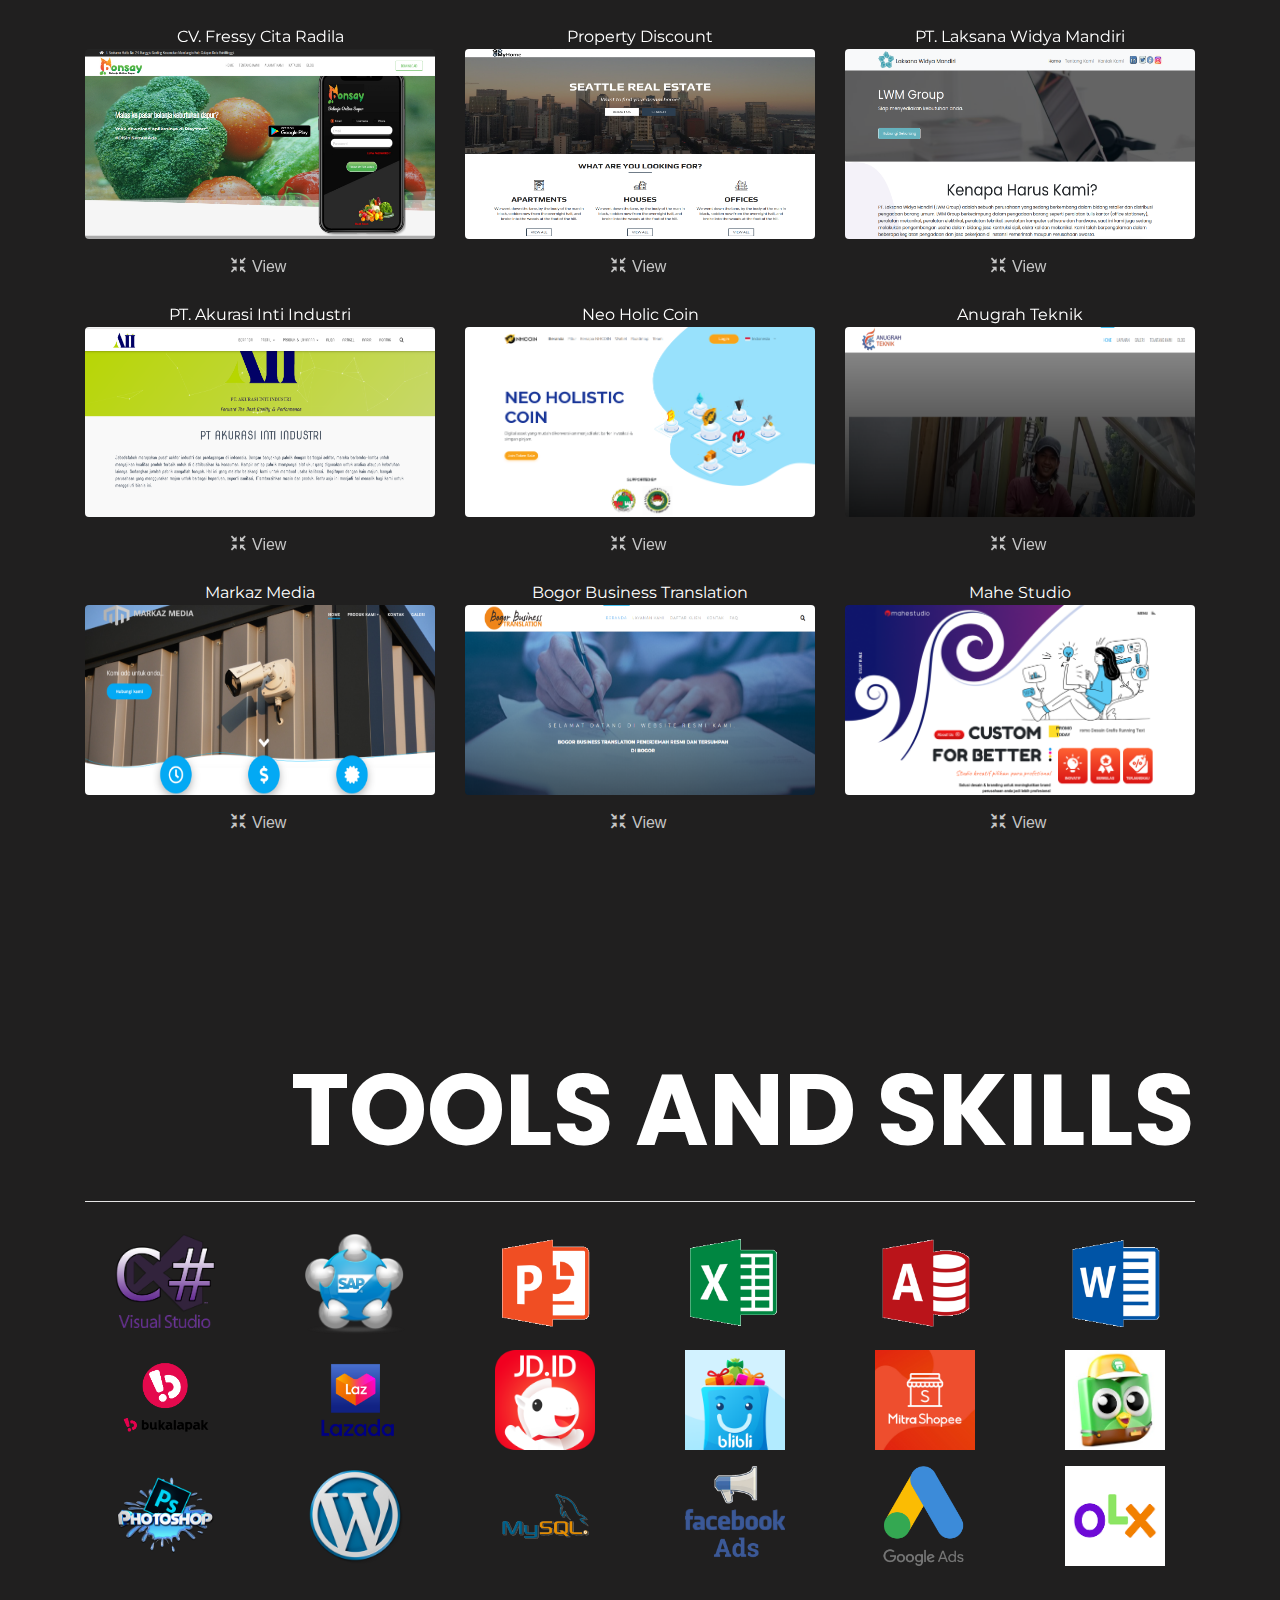
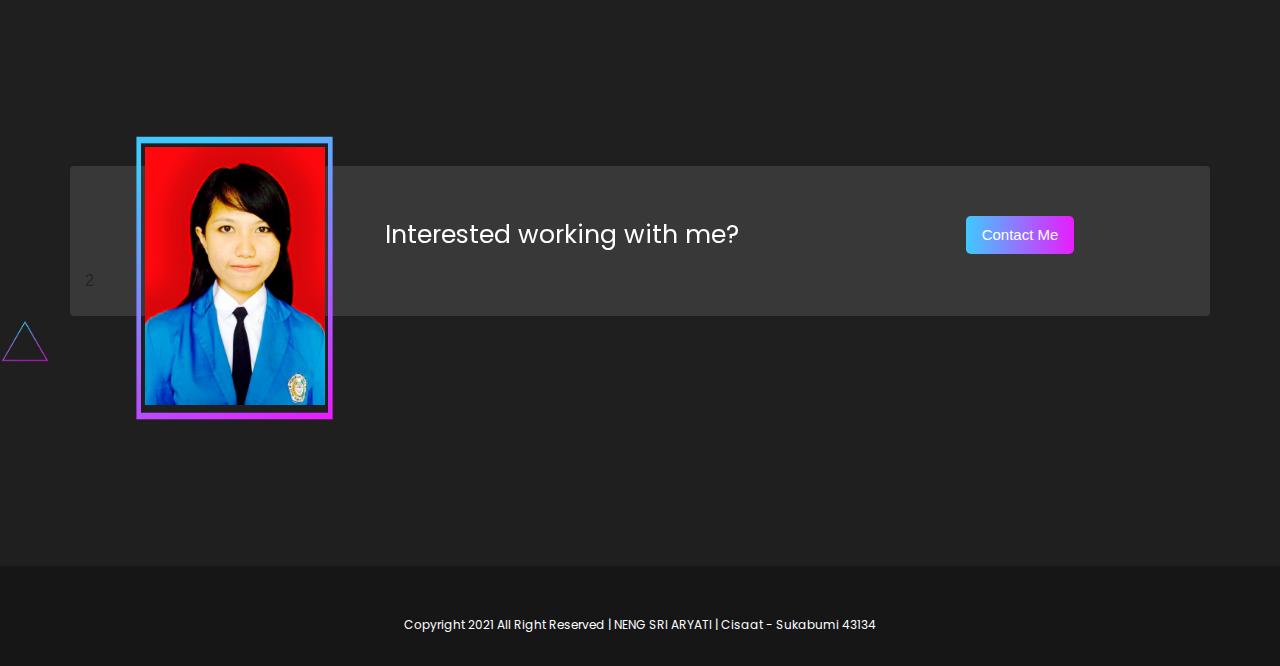
==== commit 32e7f99a: "Update index.html" ====
--- a/index.html
+++ b/index.html
@@ -87,10 +87,7 @@
             <p class="font-img-1 aos-init aos-animate" data-aos="fade-up">QUEEN FREELANCER</p>
             <hr style="background-color: #ffffff;">
             <p class="font-img-1-2" align="justify">I feel that my greatest strengths are firstly my strong commitment to
-              providing a professional service to all colleagues with whom I work. Secondly my skill at developing and
-              maintaining a close working relationship with every company client, something which in turn helps me to gain
-              an in-depth understanding of their individual needs. Thirdly my real passion for Web Development as a whole,
-              an obsession which allows me to spot trends and develop best practise processes.
+              providing a professional service to all colleagues with whom I work.  I am a good customer service and salesperson, reliable administrative officer, professional worker in many fields, i am up for new thing and work hard on it. Secondly my skill at developing of programs for individuals and small companies who need my services, something which in turn helps me to gain an in-depth understanding of their individual needs.
             </p>
           </div>
           <a href="#certificate" class="page-scroll" style="text-decoration: none;">
@@ -643,4 +640,4 @@
     <script src="https://unpkg.com/aos@2.3.1/dist/aos.js"></script>
     <script src="js/app.js"></script>
   </body>
-</html>+</html>
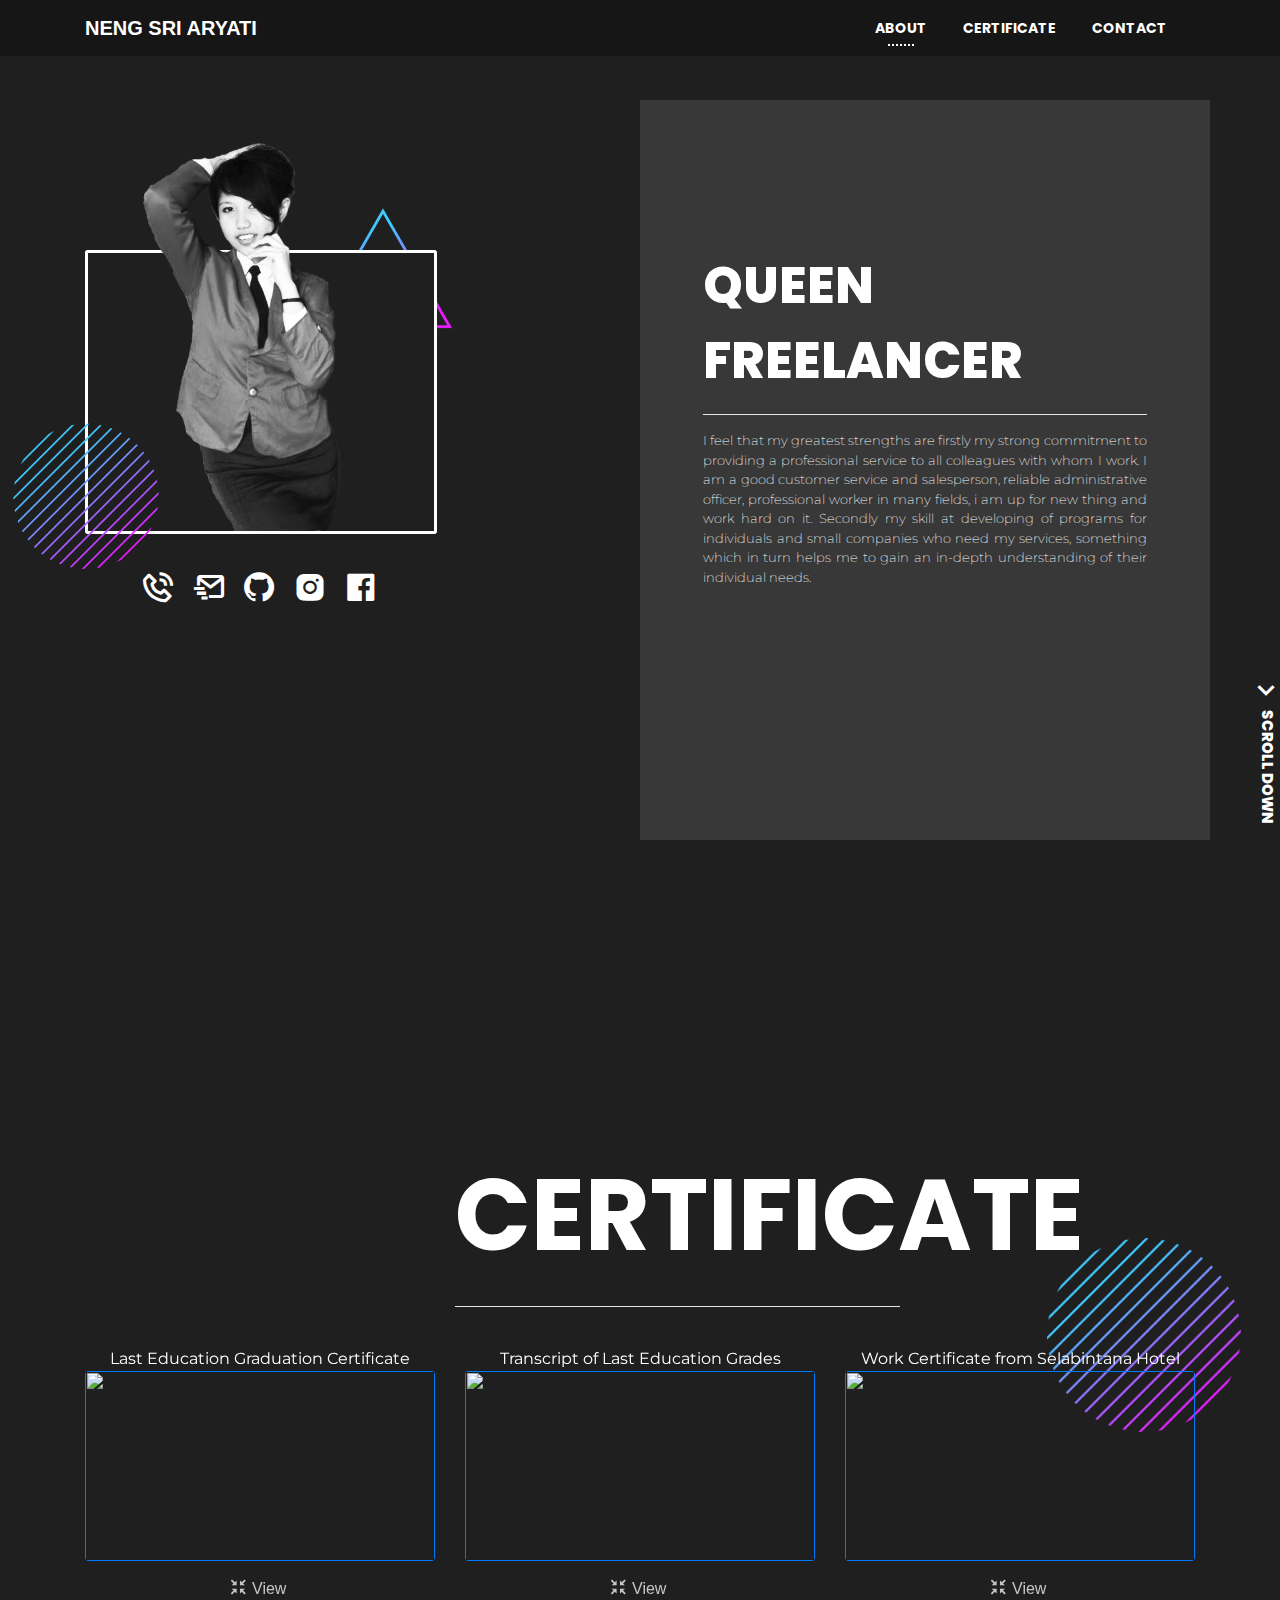
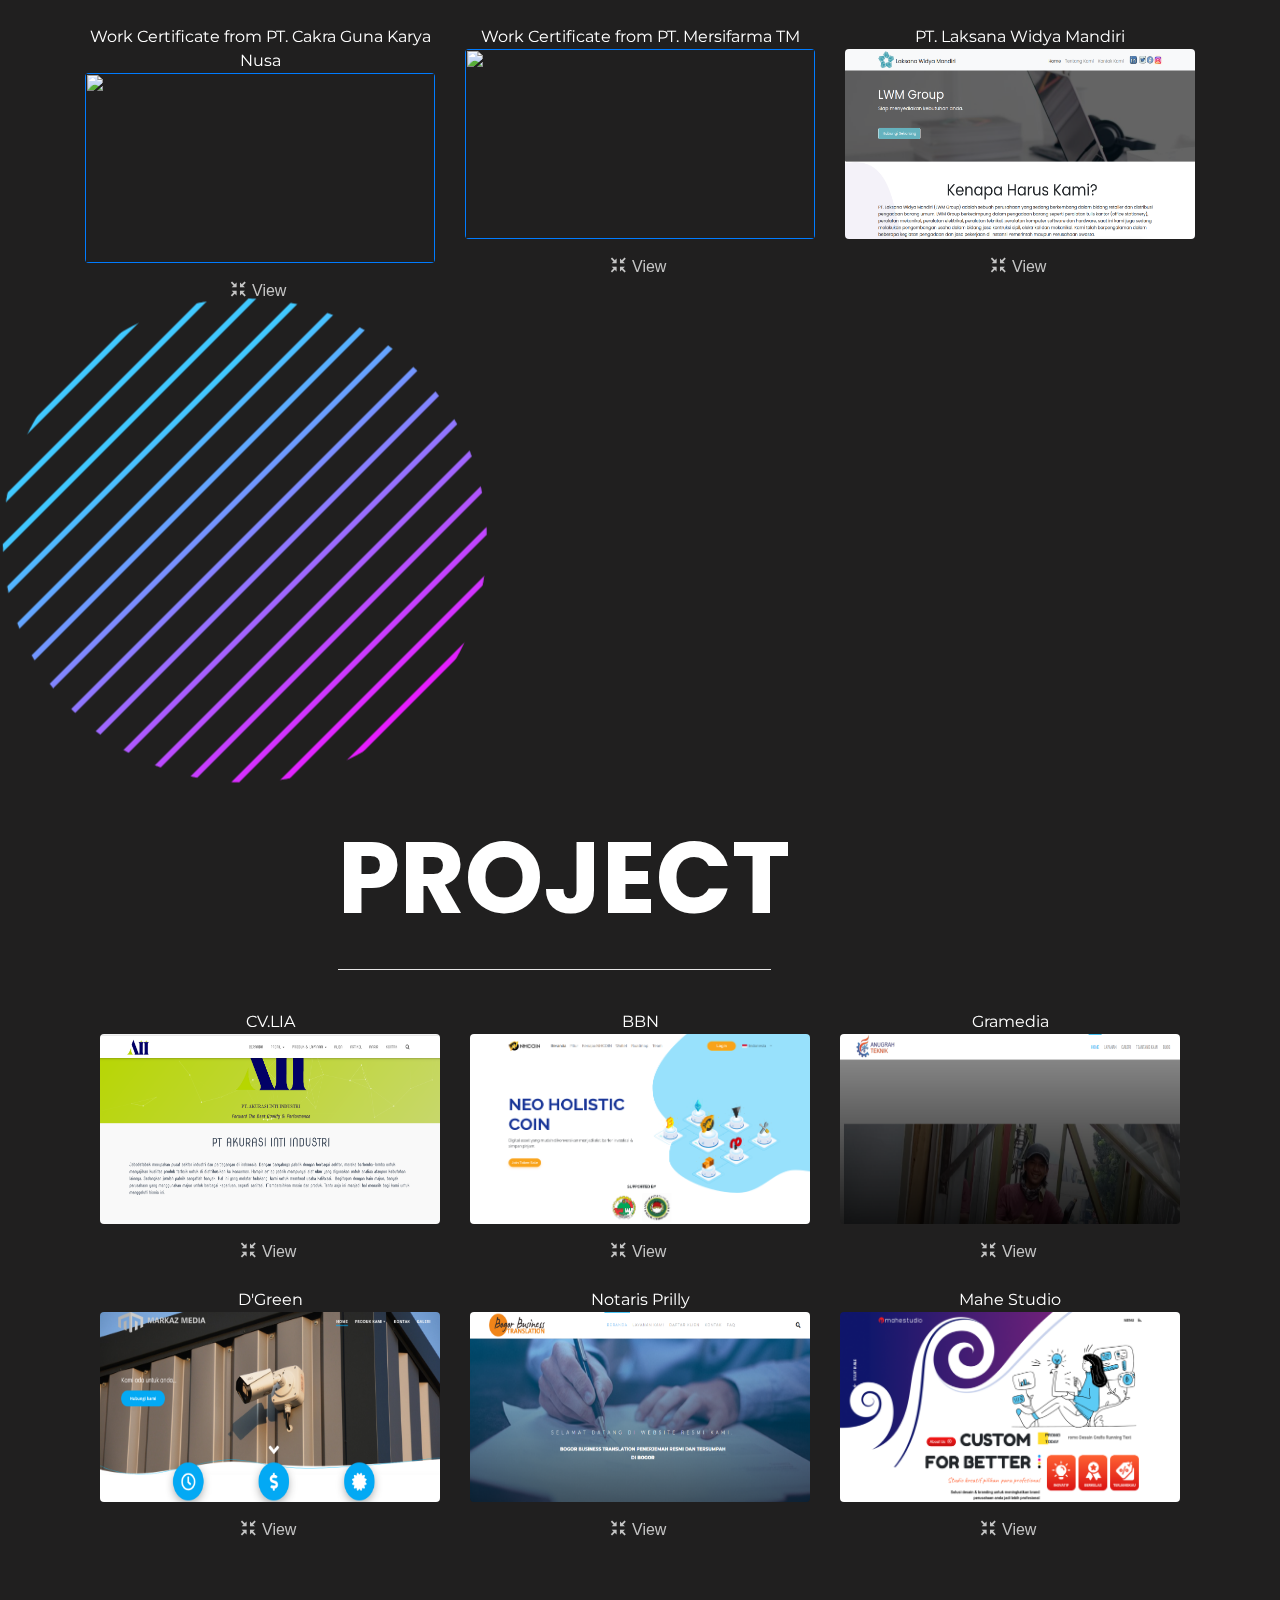
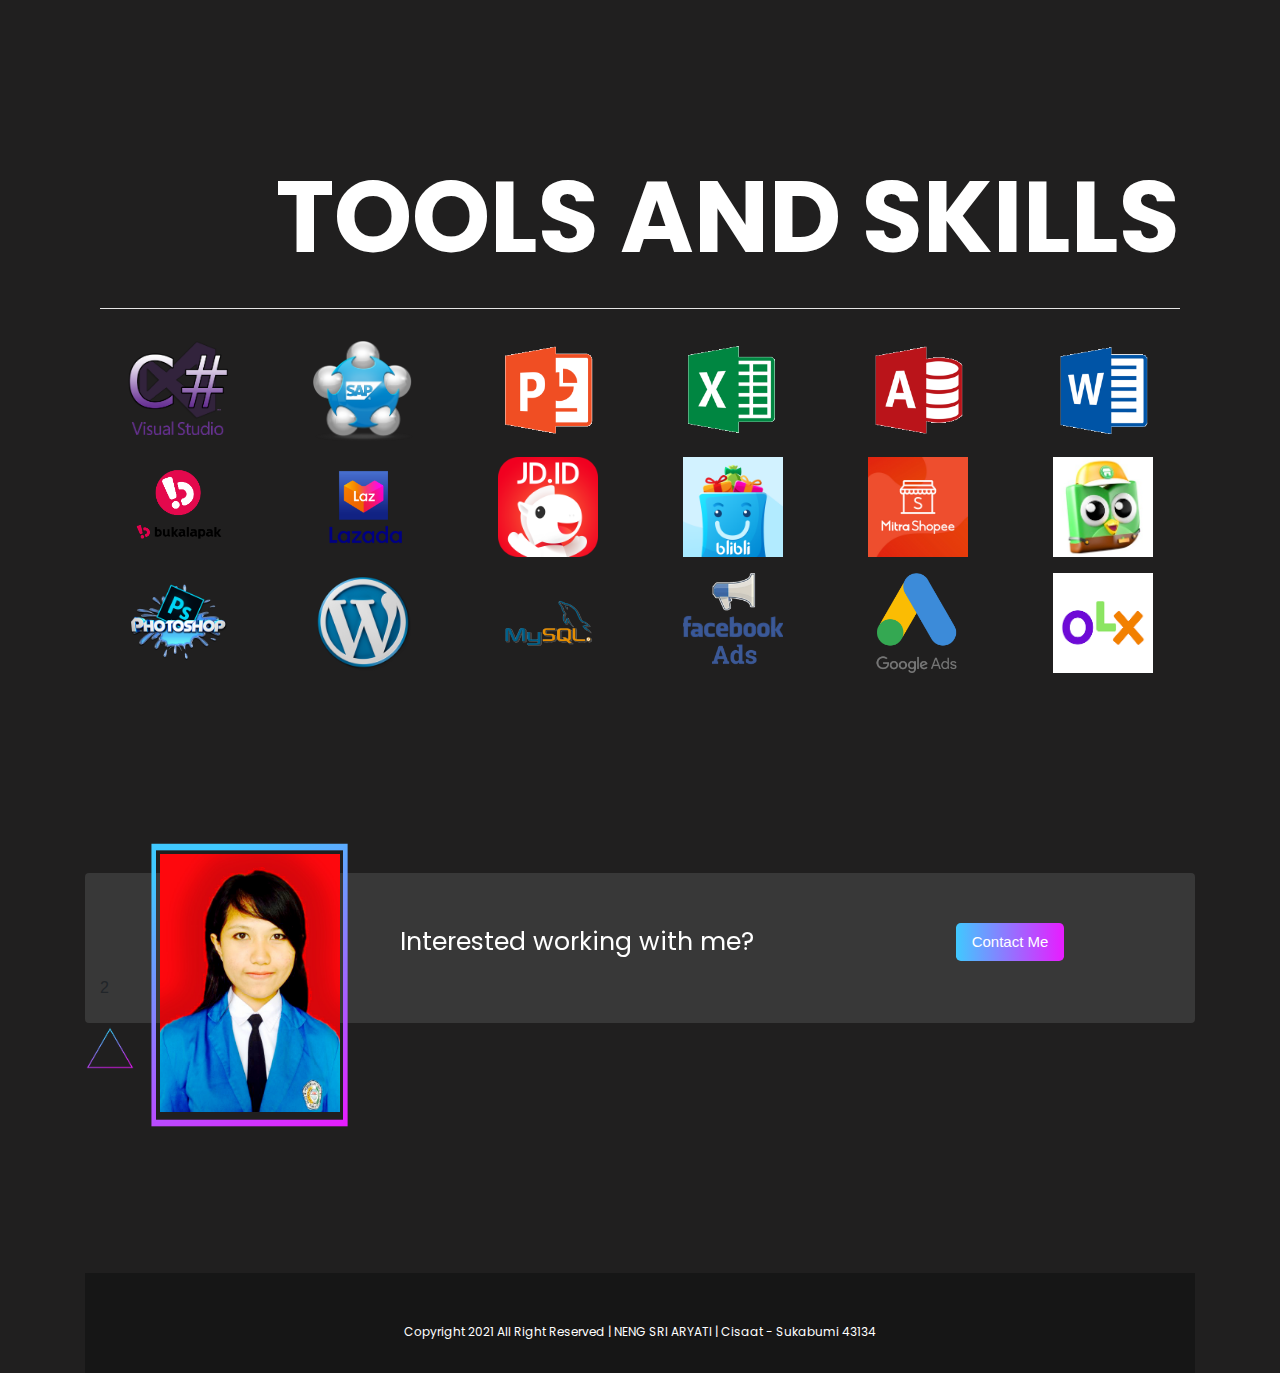
==== commit 1de591d2: "Update index.html" ====
--- a/index.html
+++ b/index.html
@@ -115,24 +115,24 @@
       <div class="row portfolio">
         <a href="" style="text-decoration: none;">
           </a><div class="col-lg-4 mt-4 text-center"><a href="" style="text-decoration: none;">
-            <span class="text-span-portfolio">Mesa Development</span>
-            <img src="images/p1.png" class="img-portfolio mb-3" alt="" width="100%">
+            <span class="text-span-portfolio">Last Education Graduation Certificate</span>
+            <img src="images/ijazah.jpg" class="img-portfolio mb-3" alt="" width="100%">
             </a><a href="" data-toggle="modal" data-target="#p1" class="text-center text-portfolio mr-2" style="text-decoration: none;"><i class="bx bx-fw bx-collapse"></i>View</a>
             
           </div>
         
         <a href="" style="text-decoration: none;">
           </a><div class="col-lg-4 mt-4 text-center"><a href="" style="text-decoration: none;">
-            <span class="text-span-portfolio">PT. Auliya Jaya Utama</span>
-            <img src="images/p2.png" class="img-portfolio mb-3" alt="" width="100%">
+            <span class="text-span-portfolio">Transcript of Last Education Grades</span>
+            <img src="images/transkrip.jpg" class="img-portfolio mb-3" alt="" width="100%">
             </a><a href="" data-toggle="modal" data-target="#p2" class="text-center text-portfolio mr-2" style="text-decoration: none;"><i class="bx bx-fw bx-collapse"></i>View</a>
             
           </div>
         
         <a href="" style="text-decoration: none;">
           </a><div class="col-lg-4 mt-4 text-center"><a href="" style="text-decoration: none;">
-            <span class="text-span-portfolio">PT. Karya Muda Enerjik</span>
-            <img src="images/p3.png" class="img-portfolio mb-3" alt="" width="100%">
+            <span class="text-span-portfolio">Work Certificate from Selabintana Hotel</span>
+            <img src="images/hotel.jpg" class="img-portfolio mb-3" alt="" width="100%">
             </a><a href="" data-toggle="modal" data-target="#p3" class="text-center text-portfolio mr-2" style="text-decoration: none;"><i class="bx bx-fw bx-collapse"></i>View</a>
             
           </div>
@@ -141,16 +141,16 @@
       <div class="row portfolio">
         <a href="" style="text-decoration: none;">
           </a><div class="col-lg-4 mt-4 text-center"><a href="" style="text-decoration: none;">
-            <span class="text-span-portfolio">CV. Fressy Cita Radila</span>
-            <img src="images/p4.png" class="img-portfolio mb-3" alt="" width="100%">
+            <span class="text-span-portfolio">Work Certificate from PT. Cakra Guna Karya Nusa</span>
+            <img src="images/cgkn.jpg" class="img-portfolio mb-3" alt="" width="100%">
             </a><a href="" data-toggle="modal" data-target="#p4" class="text-center text-portfolio mr-2" style="text-decoration: none;"><i class="bx bx-fw bx-collapse"></i>View</a>
             
           </div>
         
         <a href="" style="text-decoration: none;">
           </a><div class="col-lg-4 mt-4 text-center"><a href="" style="text-decoration: none;">
-            <span class="text-span-portfolio">Property Discount</span>
-            <img src="images/p5.png" class="img-portfolio mb-3" alt="" width="100%">
+            <span class="text-span-portfolio">Work Certificate from PT. Mersifarma TM</span>
+            <img src="images/mersi.jpg" class="img-portfolio mb-3" alt="" width="100%">
             </a><a href="" data-toggle="modal" data-target="#p5" class="text-center text-portfolio mr-2" style="text-decoration: none;"><i class="bx bx-fw bx-collapse"></i>View</a>
             
           </div>
@@ -164,10 +164,25 @@
           </div>
         
       </div>
+<div class="bg-3">
+
+    </div>
+
+<div class="bg-2b">
+        <img class="bg-3b content2b" src="images/circle.png" alt="" style="left: 18.0381%; top: 2.50407%; transform: translate(-18.0381%, -2.50407%);">
+    </div>
+    <div class="container content-2b" id="certificate">
+      <div class="row">
+        <p class="font-content-2-1-shadow aos-init aos-animate" data-aos="fade-up">MY</p>
+        <div class="col-lg-5">
+          <p class="font-content-2-1">PROJECT</p>
+          <hr style="background-color: #ffffff;">
+        </div>
+      </div>
       <div class="row portfolio">
         <a href="" style="text-decoration: none;">
           </a><div class="col-lg-4 mt-4 text-center"><a href="" style="text-decoration: none;">
-            <span class="text-span-portfolio">PT. Akurasi Inti Industri</span>
+            <span class="text-span-portfolio">CV.LIA</span>
             <img src="images/p7.png" class="img-portfolio mb-3" alt="" width="100%">
             </a><a href="" data-toggle="modal" data-target="#p7" class="text-center text-portfolio mr-2" style="text-decoration: none;"><i class="bx bx-fw bx-collapse"></i>View</a>
             
@@ -175,7 +190,7 @@
         
         <a href="" style="text-decoration: none;">
           </a><div class="col-lg-4 mt-4 text-center"><a href="" style="text-decoration: none;">
-            <span class="text-span-portfolio">Neo Holic Coin</span>
+            <span class="text-span-portfolio">BBN</span>
             <img src="images/p8.png" class="img-portfolio mb-3" alt="" width="100%">
             </a><a href="" data-toggle="modal" data-target="#p8" class="text-center text-portfolio mr-2" style="text-decoration: none;"><i class="bx bx-fw bx-collapse"></i>View</a>
             
@@ -183,7 +198,7 @@
         
         <a href="" style="text-decoration: none;">
           </a><div class="col-lg-4 mt-4 text-center"><a href="" style="text-decoration: none;">
-            <span class="text-span-portfolio">Anugrah Teknik</span>
+            <span class="text-span-portfolio">Gramedia</span>
             <img src="images/p9.png" class="img-portfolio mb-3" alt="" width="100%">
             </a><a href="" data-toggle="modal" data-target="#p9" class="text-center text-portfolio mr-2" style="text-decoration: none;"><i class="bx bx-fw bx-collapse"></i>View</a>
             
@@ -193,7 +208,7 @@
       <div class="row portfolio">
         <a href="" style="text-decoration: none;">
           </a><div class="col-lg-4 mt-4 text-center"><a href="" style="text-decoration: none;">
-            <span class="text-span-portfolio">Markaz Media</span>
+            <span class="text-span-portfolio">D'Green</span>
             <img src="images/p10.png" class="img-portfolio mb-3" alt="" width="100%">
             </a><a href="" data-toggle="modal" data-target="#p10" class="text-center text-portfolio mr-2" style="text-decoration: none;"><i class="bx bx-fw bx-collapse"></i>View</a>
             
@@ -201,7 +216,7 @@
         
         <a href="" style="text-decoration: none;">
           </a><div class="col-lg-4 mt-4 text-center"><a href="" style="text-decoration: none;">
-            <span class="text-span-portfolio">Bogor Business Translation</span>
+            <span class="text-span-portfolio">Notaris Prilly</span>
             <img src="images/p11.png" class="img-portfolio mb-3" alt="" width="100%">
             </a><a href="" data-toggle="modal" data-target="#p11" class="text-center text-portfolio mr-2" style="text-decoration: none;"><i class="bx bx-fw bx-collapse"></i>View</a>
             
@@ -345,15 +360,15 @@
       <div class="modal-dialog modal-lg">
         <div class="modal-content">
           <div class="modal-header">
-            <h5 class="modal-title" id="p1Label">Mesa Development</h5>
-            <button type="button" class="close" data-dismiss="modal" aria-label="Close">
-              <span aria-hidden="true">×</span>
-            </button>
-          </div>
-          <div class="modal-body">
-            <div class="row">
-              <div class="col-lg-12">
-                <img src="images/p1full.png" alt="" width="100%">
+            <h5 class="modal-title" id="p1Label">Last Education Graduation Certificate</h5>
+            <button type="button" class="close" data-dismiss="modal" aria-label="Close">
+              <span aria-hidden="true">×</span>
+            </button>
+          </div>
+          <div class="modal-body">
+            <div class="row">
+              <div class="col-lg-12">
+                <img src="images/ijazah.jpg" alt="" width="100%">
               </div>
             </div>
           </div>
@@ -369,15 +384,15 @@
       <div class="modal-dialog modal-lg">
         <div class="modal-content">
           <div class="modal-header">
-            <h5 class="modal-title" id="p2Label">Aulia Jaya Utama</h5>
-            <button type="button" class="close" data-dismiss="modal" aria-label="Close">
-              <span aria-hidden="true">×</span>
-            </button>
-          </div>
-          <div class="modal-body">
-            <div class="row">
-              <div class="col-lg-12">
-                <img src="images/p2full.png" alt="" width="100%">
+            <h5 class="modal-title" id="p2Label">Transcript of Last Grade</h5>
+            <button type="button" class="close" data-dismiss="modal" aria-label="Close">
+              <span aria-hidden="true">×</span>
+            </button>
+          </div>
+          <div class="modal-body">
+            <div class="row">
+              <div class="col-lg-12">
+                <img src="images/transkrip.jpg" alt="" width="100%">
               </div>
             </div>
           </div>
@@ -393,15 +408,15 @@
       <div class="modal-dialog modal-lg">
         <div class="modal-content">
           <div class="modal-header">
-            <h5 class="modal-title" id="p3Label">Karya Muda Enerjik</h5>
-            <button type="button" class="close" data-dismiss="modal" aria-label="Close">
-              <span aria-hidden="true">×</span>
-            </button>
-          </div>
-          <div class="modal-body">
-            <div class="row">
-              <div class="col-lg-12">
-                <img src="images/p3full.png" alt="" width="100%">
+            <h5 class="modal-title" id="p3Label">Work Certificate from Selabintana Hotel</h5>
+            <button type="button" class="close" data-dismiss="modal" aria-label="Close">
+              <span aria-hidden="true">×</span>
+            </button>
+          </div>
+          <div class="modal-body">
+            <div class="row">
+              <div class="col-lg-12">
+                <img src="images/hotel.jpg" alt="" width="100%">
               </div>
             </div>
           </div>
@@ -417,15 +432,15 @@
       <div class="modal-dialog modal-lg">
         <div class="modal-content">
           <div class="modal-header">
-            <h5 class="modal-title" id="p4Label">Fresy Cita Radila</h5>
-            <button type="button" class="close" data-dismiss="modal" aria-label="Close">
-              <span aria-hidden="true">×</span>
-            </button>
-          </div>
-          <div class="modal-body">
-            <div class="row">
-              <div class="col-lg-12">
-                <img src="images/p4full.png" alt="" width="100%">
+            <h5 class="modal-title" id="p4Label">Work Certificate from PT. Cakra Guna Karya Nusa</h5>
+            <button type="button" class="close" data-dismiss="modal" aria-label="Close">
+              <span aria-hidden="true">×</span>
+            </button>
+          </div>
+          <div class="modal-body">
+            <div class="row">
+              <div class="col-lg-12">
+                <img src="images/cgkn.jpg" alt="" width="100%">
               </div>
             </div>
           </div>
@@ -441,15 +456,15 @@
       <div class="modal-dialog modal-lg">
         <div class="modal-content">
           <div class="modal-header">
-            <h5 class="modal-title" id="p5Label">Property Discount</h5>
-            <button type="button" class="close" data-dismiss="modal" aria-label="Close">
-              <span aria-hidden="true">×</span>
-            </button>
-          </div>
-          <div class="modal-body">
-            <div class="row">
-              <div class="col-lg-12">
-                <img src="images/p5full.png" alt="" width="100%">
+            <h5 class="modal-title" id="p5Label">Work Certificate from PT. Mersifarma TM</h5>
+            <button type="button" class="close" data-dismiss="modal" aria-label="Close">
+              <span aria-hidden="true">×</span>
+            </button>
+          </div>
+          <div class="modal-body">
+            <div class="row">
+              <div class="col-lg-12">
+                <img src="images/mersi.jpg" alt="" width="100%">
               </div>
             </div>
           </div>
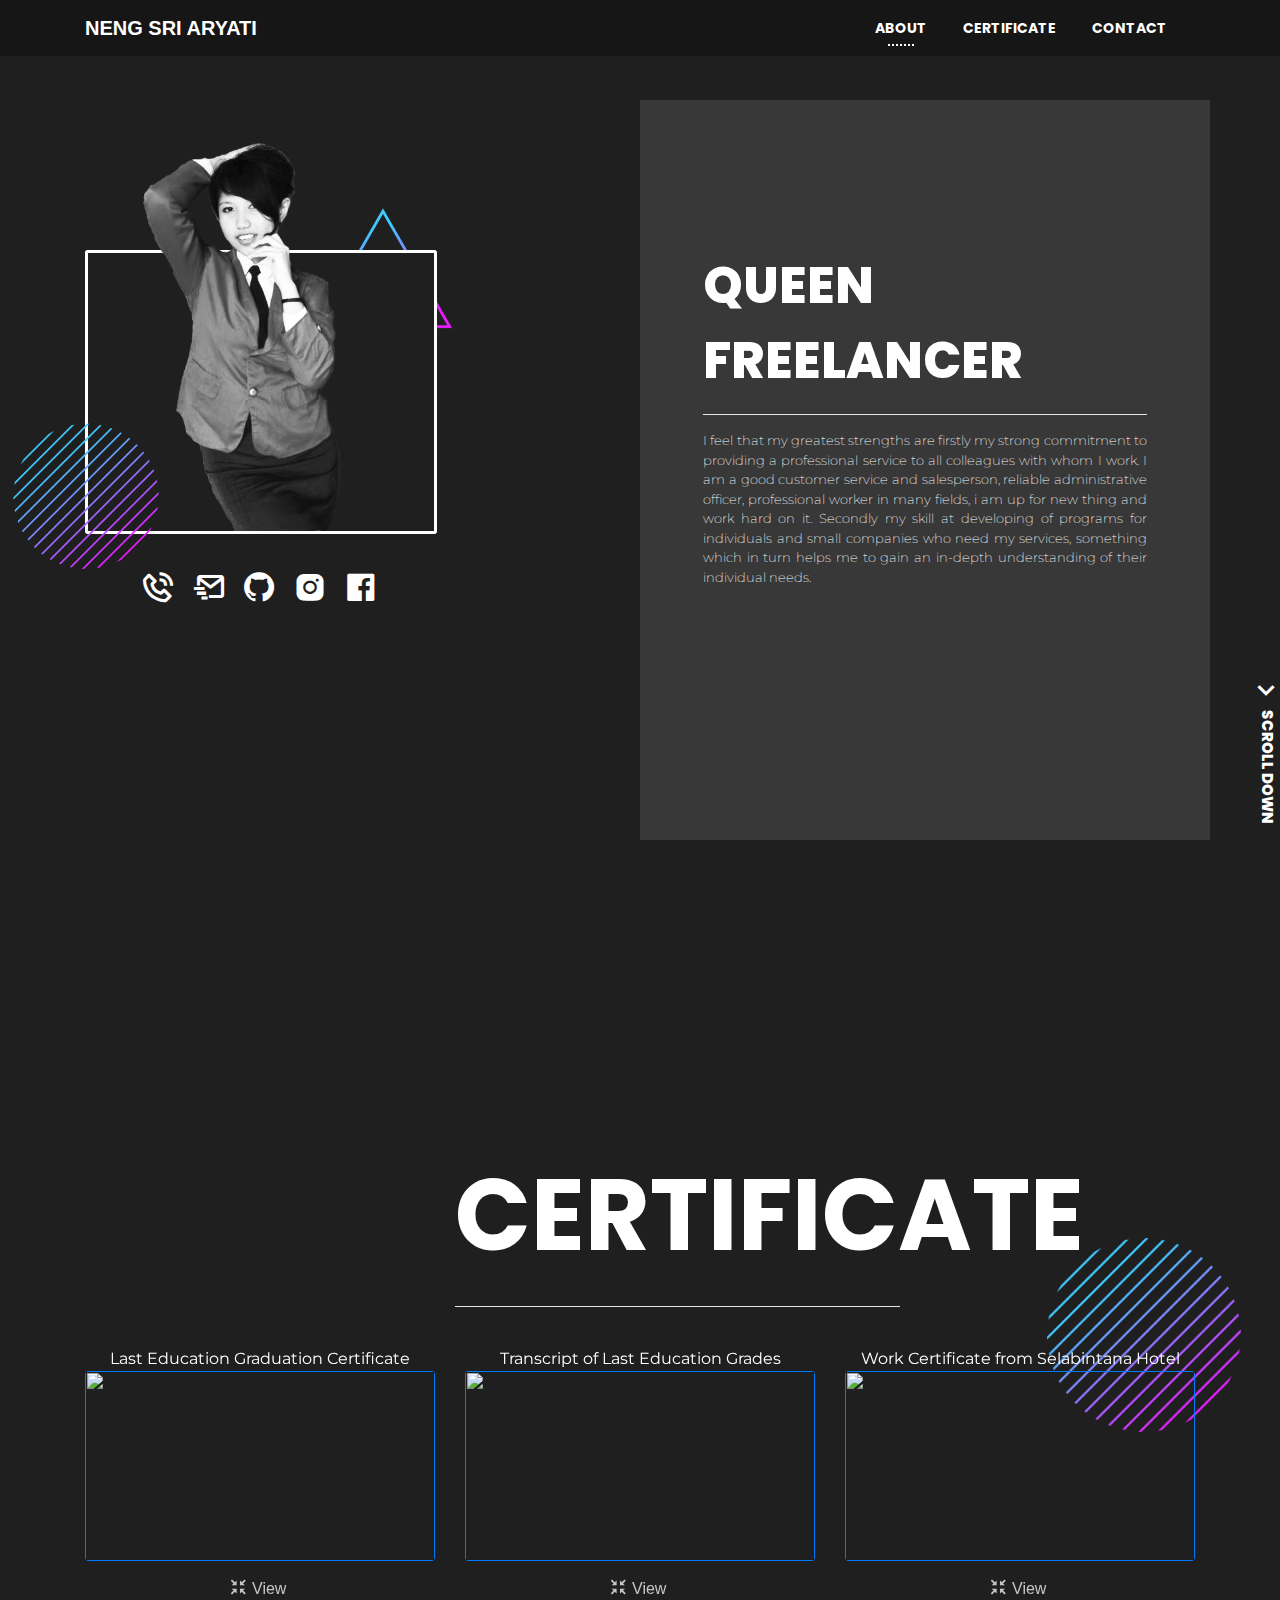
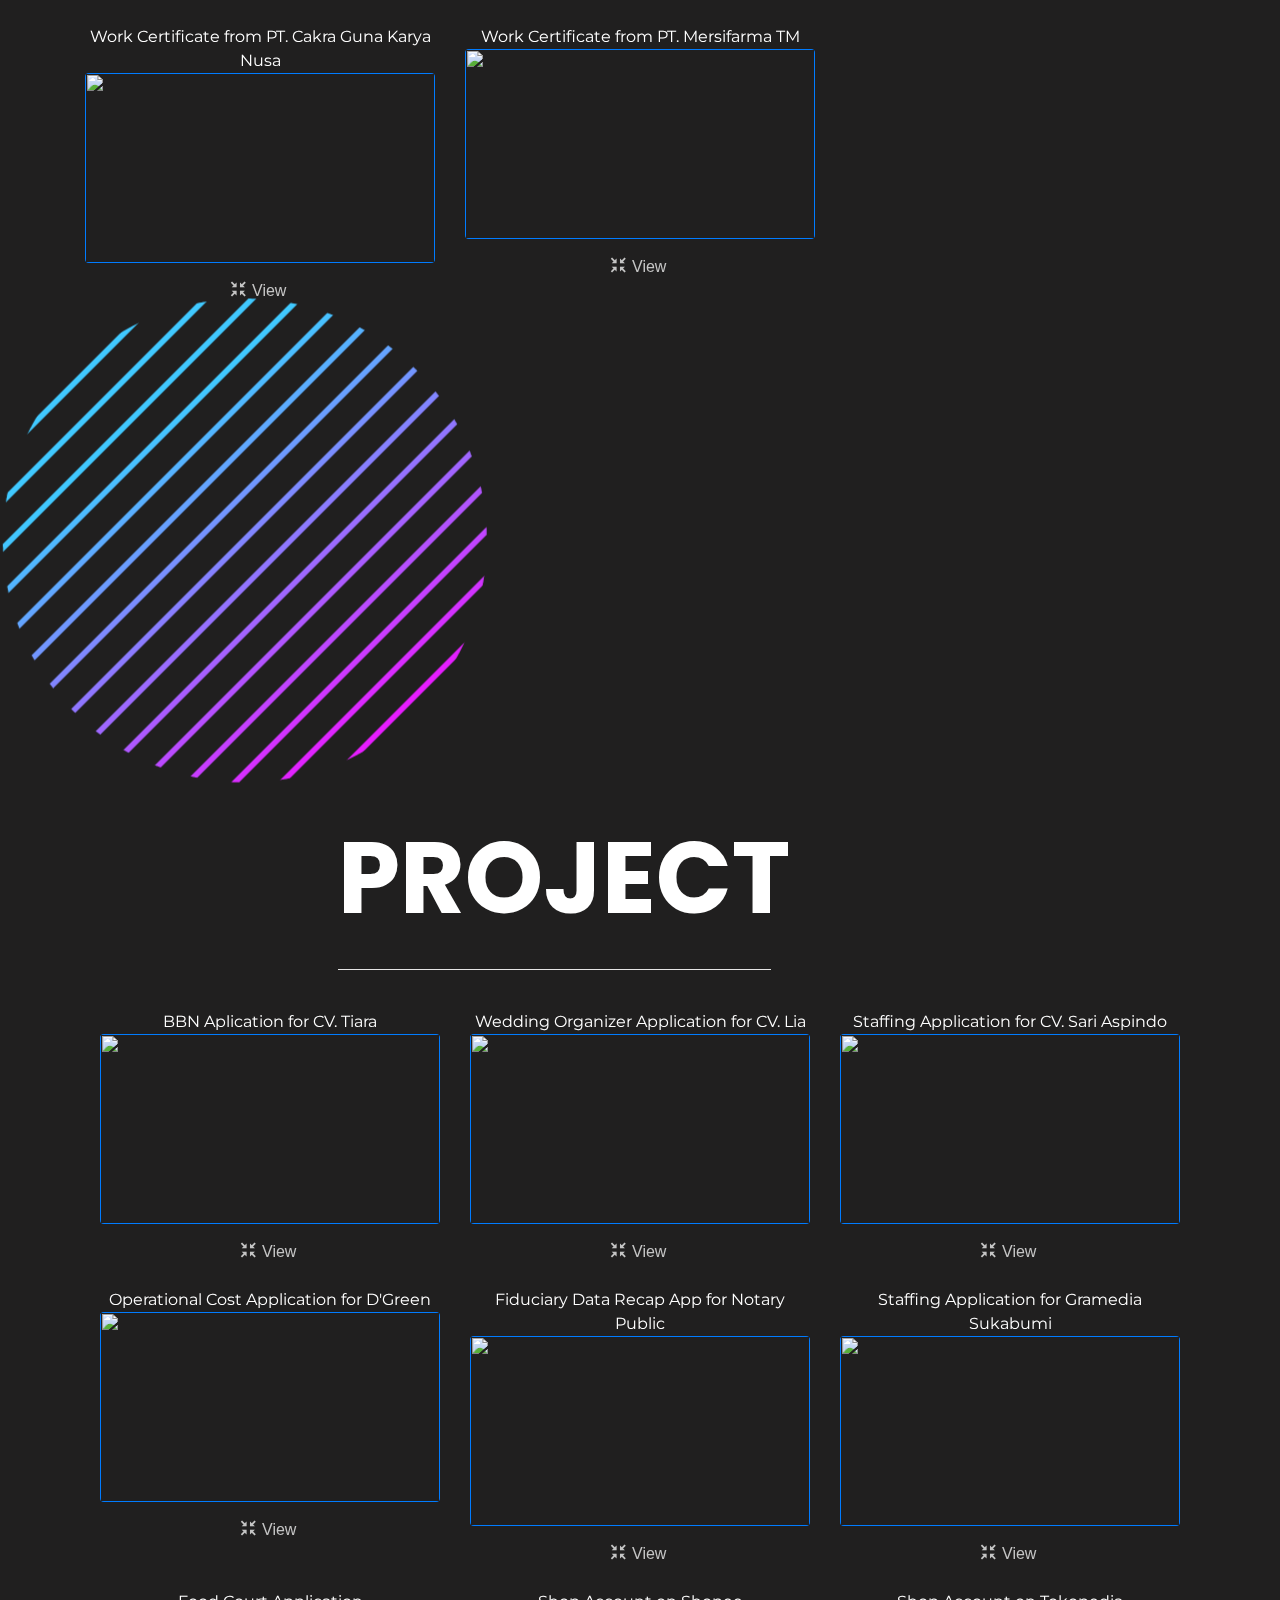
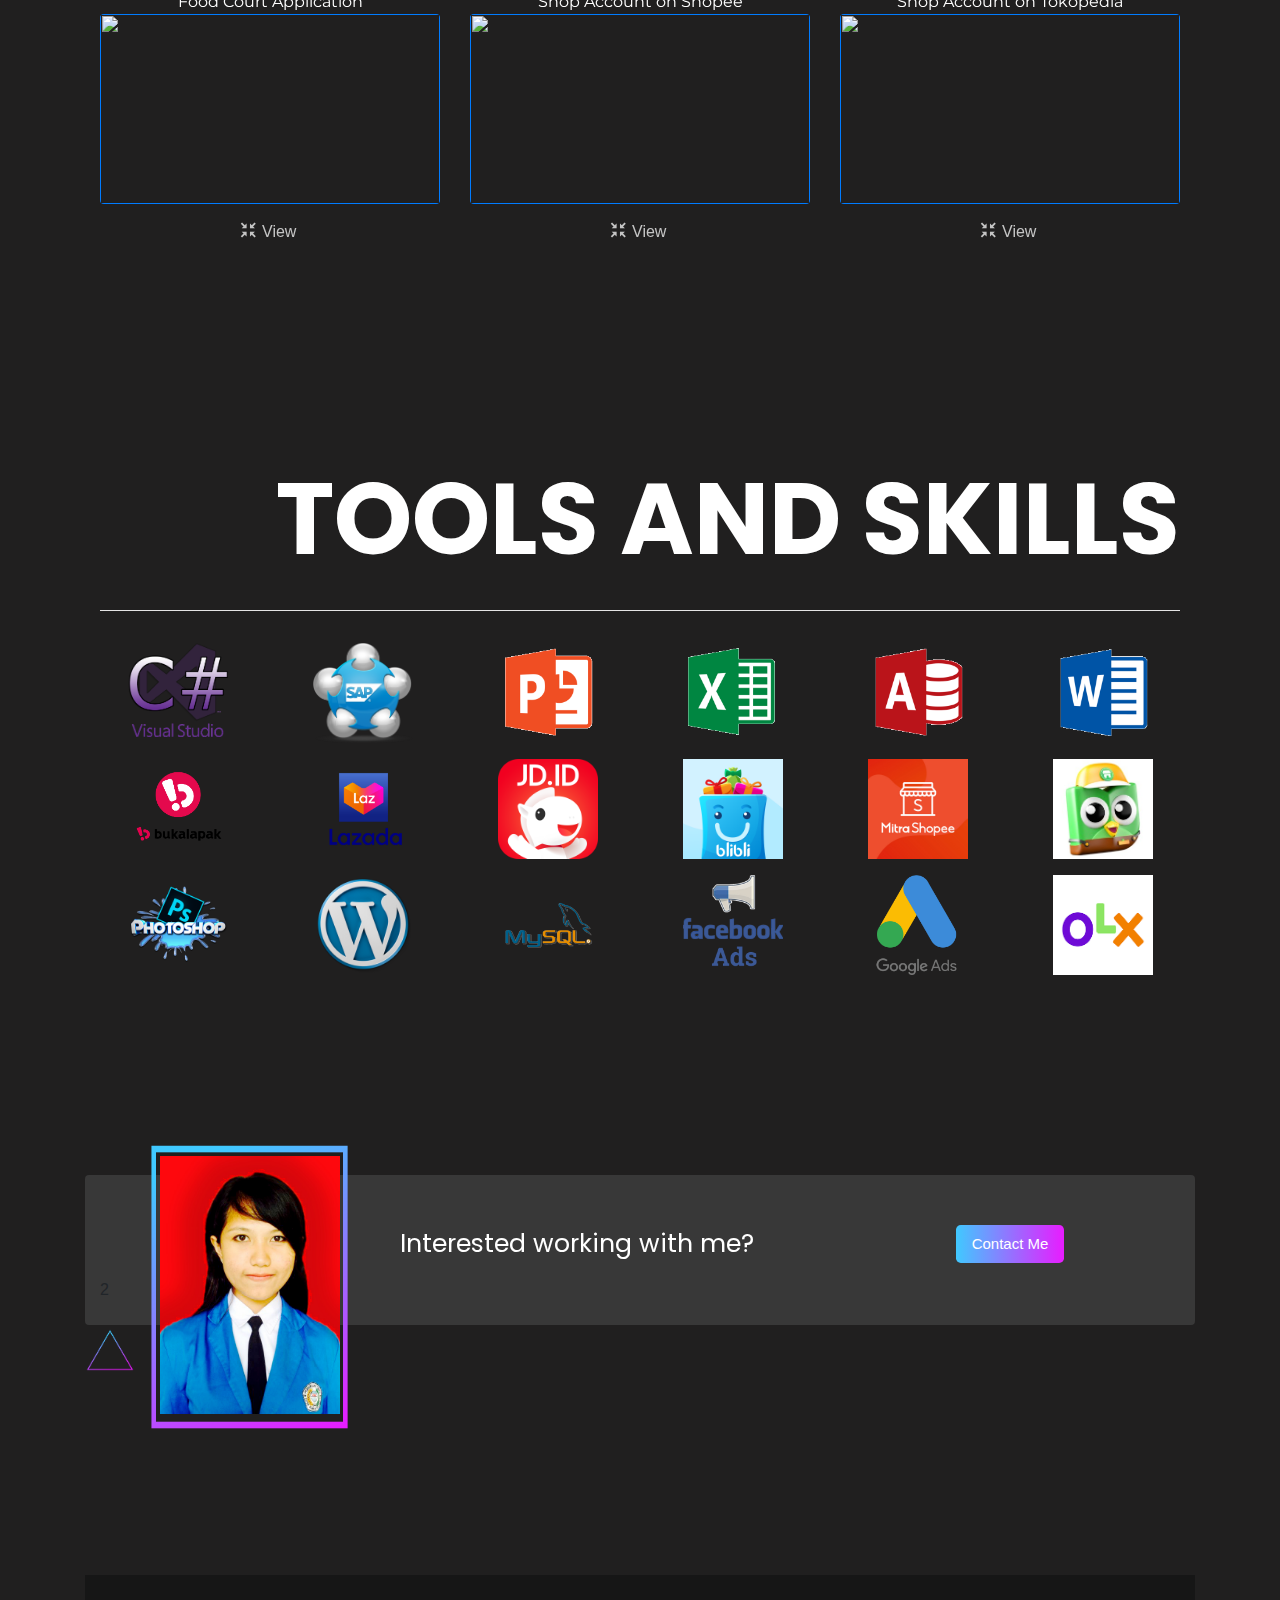
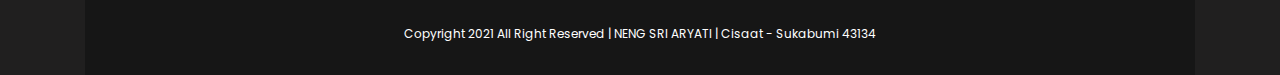
==== commit 248ffd75: "Update index.html" ====
--- a/index.html
+++ b/index.html
@@ -155,14 +155,6 @@
             
           </div>
         
-        <a href="" style="text-decoration: none;">
-          </a><div class="col-lg-4 mt-4 text-center"><a href="" style="text-decoration: none;">
-            <span class="text-span-portfolio">PT. Laksana Widya Mandiri</span>
-            <img src="images/p6.png" class="img-portfolio mb-3" alt="" width="100%">
-            </a><a href="" data-toggle="modal" data-target="#p6" class="text-center text-portfolio mr-2" style="text-decoration: none;"><i class="bx bx-fw bx-collapse"></i>View</a>
-            
-          </div>
-        
       </div>
 <div class="bg-3">
 
@@ -182,54 +174,79 @@
       <div class="row portfolio">
         <a href="" style="text-decoration: none;">
           </a><div class="col-lg-4 mt-4 text-center"><a href="" style="text-decoration: none;">
-            <span class="text-span-portfolio">CV.LIA</span>
-            <img src="images/p7.png" class="img-portfolio mb-3" alt="" width="100%">
+            <span class="text-span-portfolio">BBN Aplication for CV. Tiara</span>
+            <img src="images/bbnlite.png" class="img-portfolio mb-3" alt="" width="100%">
+            </a><a href="" data-toggle="modal" data-target="#p6" class="text-center text-portfolio mr-2" style="text-decoration: none;"><i class="bx bx-fw bx-collapse"></i>View</a>
+            
+          </div>
+        
+        <a href="" style="text-decoration: none;">
+          </a><div class="col-lg-4 mt-4 text-center"><a href="" style="text-decoration: none;">
+            <span class="text-span-portfolio">Wedding Organizer Application for CV. Lia</span>
+            <img src="images/lialite.png" class="img-portfolio mb-3" alt="" width="100%">
             </a><a href="" data-toggle="modal" data-target="#p7" class="text-center text-portfolio mr-2" style="text-decoration: none;"><i class="bx bx-fw bx-collapse"></i>View</a>
             
           </div>
         
         <a href="" style="text-decoration: none;">
           </a><div class="col-lg-4 mt-4 text-center"><a href="" style="text-decoration: none;">
-            <span class="text-span-portfolio">BBN</span>
-            <img src="images/p8.png" class="img-portfolio mb-3" alt="" width="100%">
+            <span class="text-span-portfolio">Staffing Application for CV. Sari Aspindo</span>
+            <img src="images/aspindo.png" class="img-portfolio mb-3" alt="" width="100%">
             </a><a href="" data-toggle="modal" data-target="#p8" class="text-center text-portfolio mr-2" style="text-decoration: none;"><i class="bx bx-fw bx-collapse"></i>View</a>
             
           </div>
         
-        <a href="" style="text-decoration: none;">
-          </a><div class="col-lg-4 mt-4 text-center"><a href="" style="text-decoration: none;">
-            <span class="text-span-portfolio">Gramedia</span>
-            <img src="images/p9.png" class="img-portfolio mb-3" alt="" width="100%">
+      </div>
+      <div class="row portfolio">
+        <a href="" style="text-decoration: none;">
+          </a><div class="col-lg-4 mt-4 text-center"><a href="" style="text-decoration: none;">
+            <span class="text-span-portfolio">Operational Cost Application for D'Green</span>
+            <img src="images/dgreenlite.png" class="img-portfolio mb-3" alt="" width="100%">
             </a><a href="" data-toggle="modal" data-target="#p9" class="text-center text-portfolio mr-2" style="text-decoration: none;"><i class="bx bx-fw bx-collapse"></i>View</a>
             
           </div>
         
-      </div>
+        <a href="" style="text-decoration: none;">
+          </a><div class="col-lg-4 mt-4 text-center"><a href="" style="text-decoration: none;">
+            <span class="text-span-portfolio">Fiduciary Data Recap App for Notary Public</span>
+            <img src="images/fidusialite.png" class="img-portfolio mb-3" alt="" width="100%">
+            </a><a href="" data-toggle="modal" data-target="#p10" class="text-center text-portfolio mr-2" style="text-decoration: none;"><i class="bx bx-fw bx-collapse"></i>View</a>
+            
+          </div>
+        
+        <a href="" style="text-decoration: none;">
+          </a><div class="col-lg-4 mt-4 text-center"><a href="" style="text-decoration: none;">
+            <span class="text-span-portfolio">Staffing Application for Gramedia Sukabumi</span>
+            <img src="images/gramedialite.png" class="img-portfolio mb-3" alt="" width="100%">
+            </a><a href="" data-toggle="modal" data-target="#p11" class="text-center text-portfolio mr-2" style="text-decoration: none;"><i class="bx bx-fw bx-collapse"></i>View</a>
+            
+          </div>
+      </div>
+
       <div class="row portfolio">
         <a href="" style="text-decoration: none;">
           </a><div class="col-lg-4 mt-4 text-center"><a href="" style="text-decoration: none;">
-            <span class="text-span-portfolio">D'Green</span>
-            <img src="images/p10.png" class="img-portfolio mb-3" alt="" width="100%">
-            </a><a href="" data-toggle="modal" data-target="#p10" class="text-center text-portfolio mr-2" style="text-decoration: none;"><i class="bx bx-fw bx-collapse"></i>View</a>
-            
-          </div>
-        
-        <a href="" style="text-decoration: none;">
-          </a><div class="col-lg-4 mt-4 text-center"><a href="" style="text-decoration: none;">
-            <span class="text-span-portfolio">Notaris Prilly</span>
-            <img src="images/p11.png" class="img-portfolio mb-3" alt="" width="100%">
-            </a><a href="" data-toggle="modal" data-target="#p11" class="text-center text-portfolio mr-2" style="text-decoration: none;"><i class="bx bx-fw bx-collapse"></i>View</a>
-            
-          </div>
-        
-        <a href="" style="text-decoration: none;">
-          </a><div class="col-lg-4 mt-4 text-center"><a href="" style="text-decoration: none;">
-            <span class="text-span-portfolio">Mahe Studio</span>
-            <img src="images/p12.png" class="img-portfolio mb-3" alt="" width="100%">
+            <span class="text-span-portfolio">Food Court Application</span>
+            <img src="images/foodlite.png" class="img-portfolio mb-3" alt="" width="100%">
             </a><a href="" data-toggle="modal" data-target="#p12" class="text-center text-portfolio mr-2" style="text-decoration: none;"><i class="bx bx-fw bx-collapse"></i>View</a>
             
           </div>
-        
+
+        <a href="" style="text-decoration: none;">
+          </a><div class="col-lg-4 mt-4 text-center"><a href="" style="text-decoration: none;">
+            <span class="text-span-portfolio">Shop Account on Shopee</span>
+            <img src="images/shopeelite.png" class="img-portfolio mb-3" alt="" width="100%">
+            </a><a href="" data-toggle="modal" data-target="#p13" class="text-center text-portfolio mr-2" style="text-decoration: none;"><i class="bx bx-fw bx-collapse"></i>View</a>
+            
+          </div>
+
+        <a href="" style="text-decoration: none;">
+          </a><div class="col-lg-4 mt-4 text-center"><a href="" style="text-decoration: none;">
+            <span class="text-span-portfolio">Shop Account on Tokopedia</span>
+            <img src="images/tokpedlite.png" class="img-portfolio mb-3" alt="" width="100%">
+            </a><a href="" data-toggle="modal" data-target="#p14" class="text-center text-portfolio mr-2" style="text-decoration: none;"><i class="bx bx-fw bx-collapse"></i>View</a>
+            
+          </div>
       </div>
       
     </div>
@@ -480,15 +497,15 @@
       <div class="modal-dialog modal-lg">
         <div class="modal-content">
           <div class="modal-header">
-            <h5 class="modal-title" id="p6Label">Laksana Widya Mandiri</h5>
-            <button type="button" class="close" data-dismiss="modal" aria-label="Close">
-              <span aria-hidden="true">×</span>
-            </button>
-          </div>
-          <div class="modal-body">
-            <div class="row">
-              <div class="col-lg-12">
-                <img src="images/p6full.png" alt="" width="100%">
+            <h5 class="modal-title" id="p6Label">BBN Application for CV. Tiara</h5>
+            <button type="button" class="close" data-dismiss="modal" aria-label="Close">
+              <span aria-hidden="true">×</span>
+            </button>
+          </div>
+          <div class="modal-body">
+            <div class="row">
+              <div class="col-lg-12">
+                <img src="images/bbnfull.png" alt="" width="100%">
               </div>
             </div>
           </div>
@@ -504,15 +521,15 @@
       <div class="modal-dialog modal-lg">
         <div class="modal-content">
           <div class="modal-header">
-            <h5 class="modal-title" id="p7Label">PT. Akurasi Inti Industri</h5>
-            <button type="button" class="close" data-dismiss="modal" aria-label="Close">
-              <span aria-hidden="true">×</span>
-            </button>
-          </div>
-          <div class="modal-body">
-            <div class="row">
-              <div class="col-lg-12">
-                <img src="images/p7full.png" alt="" width="100%">
+            <h5 class="modal-title" id="p7Label">Wedding Organizer Application for CV. Lia</h5>
+            <button type="button" class="close" data-dismiss="modal" aria-label="Close">
+              <span aria-hidden="true">×</span>
+            </button>
+          </div>
+          <div class="modal-body">
+            <div class="row">
+              <div class="col-lg-12">
+                <img src="images/liafull.png" alt="" width="100%">
               </div>
             </div>
           </div>
@@ -528,15 +545,15 @@
       <div class="modal-dialog modal-lg">
         <div class="modal-content">
           <div class="modal-header">
-            <h5 class="modal-title" id="p8Label">Neo Holic Coin</h5>
-            <button type="button" class="close" data-dismiss="modal" aria-label="Close">
-              <span aria-hidden="true">×</span>
-            </button>
-          </div>
-          <div class="modal-body">
-            <div class="row">
-              <div class="col-lg-12">
-                <img src="images/p8full.png" alt="" width="100%">
+            <h5 class="modal-title" id="p8Label">Staffing Application for CV. Sari Aspindo</h5>
+            <button type="button" class="close" data-dismiss="modal" aria-label="Close">
+              <span aria-hidden="true">×</span>
+            </button>
+          </div>
+          <div class="modal-body">
+            <div class="row">
+              <div class="col-lg-12">
+                <img src="images/aspindo.png" alt="" width="100%">
               </div>
             </div>
           </div>
@@ -552,15 +569,15 @@
       <div class="modal-dialog modal-lg">
         <div class="modal-content">
           <div class="modal-header">
-            <h5 class="modal-title" id="p9Label">Anugrah Teknik</h5>
-            <button type="button" class="close" data-dismiss="modal" aria-label="Close">
-              <span aria-hidden="true">×</span>
-            </button>
-          </div>
-          <div class="modal-body">
-            <div class="row">
-              <div class="col-lg-12">
-                <img src="images/p9full.png" alt="" width="100%">
+            <h5 class="modal-title" id="p9Label">Operational Cost Application for D'Green</h5>
+            <button type="button" class="close" data-dismiss="modal" aria-label="Close">
+              <span aria-hidden="true">×</span>
+            </button>
+          </div>
+          <div class="modal-body">
+            <div class="row">
+              <div class="col-lg-12">
+                <img src="images/dgreenfull.png" alt="" width="100%">
               </div>
             </div>
           </div>
@@ -576,15 +593,15 @@
       <div class="modal-dialog modal-lg">
         <div class="modal-content">
           <div class="modal-header">
-            <h5 class="modal-title" id="p10Label">Markaz Media</h5>
-            <button type="button" class="close" data-dismiss="modal" aria-label="Close">
-              <span aria-hidden="true">×</span>
-            </button>
-          </div>
-          <div class="modal-body">
-            <div class="row">
-              <div class="col-lg-12">
-                <img src="images/p10full.png" alt="" width="100%">
+            <h5 class="modal-title" id="p10Label">Fiduciary Data Recap for Notary Public</h5>
+            <button type="button" class="close" data-dismiss="modal" aria-label="Close">
+              <span aria-hidden="true">×</span>
+            </button>
+          </div>
+          <div class="modal-body">
+            <div class="row">
+              <div class="col-lg-12">
+                <img src="images/fidusialite.png" alt="" width="100%">
               </div>
             </div>
           </div>
@@ -600,15 +617,15 @@
       <div class="modal-dialog modal-lg">
         <div class="modal-content">
           <div class="modal-header">
-            <h5 class="modal-title" id="p11Label">Sukabumi Business Translation</h5>
-            <button type="button" class="close" data-dismiss="modal" aria-label="Close">
-              <span aria-hidden="true">×</span>
-            </button>
-          </div>
-          <div class="modal-body">
-            <div class="row">
-              <div class="col-lg-12">
-                <img src="images/p11full.png" alt="" width="100%">
+            <h5 class="modal-title" id="p11Label">Staffing Application for Gramedia Sukabumi</h5>
+            <button type="button" class="close" data-dismiss="modal" aria-label="Close">
+              <span aria-hidden="true">×</span>
+            </button>
+          </div>
+          <div class="modal-body">
+            <div class="row">
+              <div class="col-lg-12">
+                <img src="images/gramedialite.png" alt="" width="100%">
               </div>
             </div>
           </div>
@@ -624,15 +641,15 @@
       <div class="modal-dialog modal-lg">
         <div class="modal-content">
           <div class="modal-header">
-            <h5 class="modal-title" id="p12Label">Mahe Studio</h5>
-            <button type="button" class="close" data-dismiss="modal" aria-label="Close">
-              <span aria-hidden="true">×</span>
-            </button>
-          </div>
-          <div class="modal-body">
-            <div class="row">
-              <div class="col-lg-12">
-                <img src="images/p12full.png" alt="" width="100%">
+            <h5 class="modal-title" id="p12Label">Food Court Application</h5>
+            <button type="button" class="close" data-dismiss="modal" aria-label="Close">
+              <span aria-hidden="true">×</span>
+            </button>
+          </div>
+          <div class="modal-body">
+            <div class="row">
+              <div class="col-lg-12">
+                <img src="images/foodlite.png" alt="" width="100%">
               </div>
             </div>
           </div>
@@ -643,6 +660,54 @@
       </div>
     </div>
     <!-- last p12 -->
+    <!-- p13 -->
+    <div class="modal fade" id="p13" tabindex="-1" aria-labelledby="p13Label" style="display: none;" aria-hidden="true">
+      <div class="modal-dialog modal-lg">
+        <div class="modal-content">
+          <div class="modal-header">
+            <h5 class="modal-title" id="p13Label">Shop Account on Shopee</h5>
+            <button type="button" class="close" data-dismiss="modal" aria-label="Close">
+              <span aria-hidden="true">×</span>
+            </button>
+          </div>
+          <div class="modal-body">
+            <div class="row">
+              <div class="col-lg-12">
+                <img src="images/shopeelite.png" alt="" width="100%">
+              </div>
+            </div>
+          </div>
+          <div class="modal-footer">
+            <button type="button" class="btn btn-secondary" data-dismiss="modal">Close</button>
+          </div>
+        </div>
+      </div>
+    </div>
+    <!-- last p13 -->
+    <!-- p14 -->
+    <div class="modal fade" id="p14" tabindex="-1" aria-labelledby="p14Label" style="display: none;" aria-hidden="true">
+      <div class="modal-dialog modal-lg">
+        <div class="modal-content">
+          <div class="modal-header">
+            <h5 class="modal-title" id="p14Label">Shop Account on Tokopedia</h5>
+            <button type="button" class="close" data-dismiss="modal" aria-label="Close">
+              <span aria-hidden="true">×</span>
+            </button>
+          </div>
+          <div class="modal-body">
+            <div class="row">
+              <div class="col-lg-12">
+                <img src="images/tokpedlite.png" alt="" width="100%">
+              </div>
+            </div>
+          </div>
+          <div class="modal-footer">
+            <button type="button" class="btn btn-secondary" data-dismiss="modal">Close</button>
+          </div>
+        </div>
+      </div>
+    </div>
+    <!-- last p14 -->
     <!-- LastModals -->
 
 
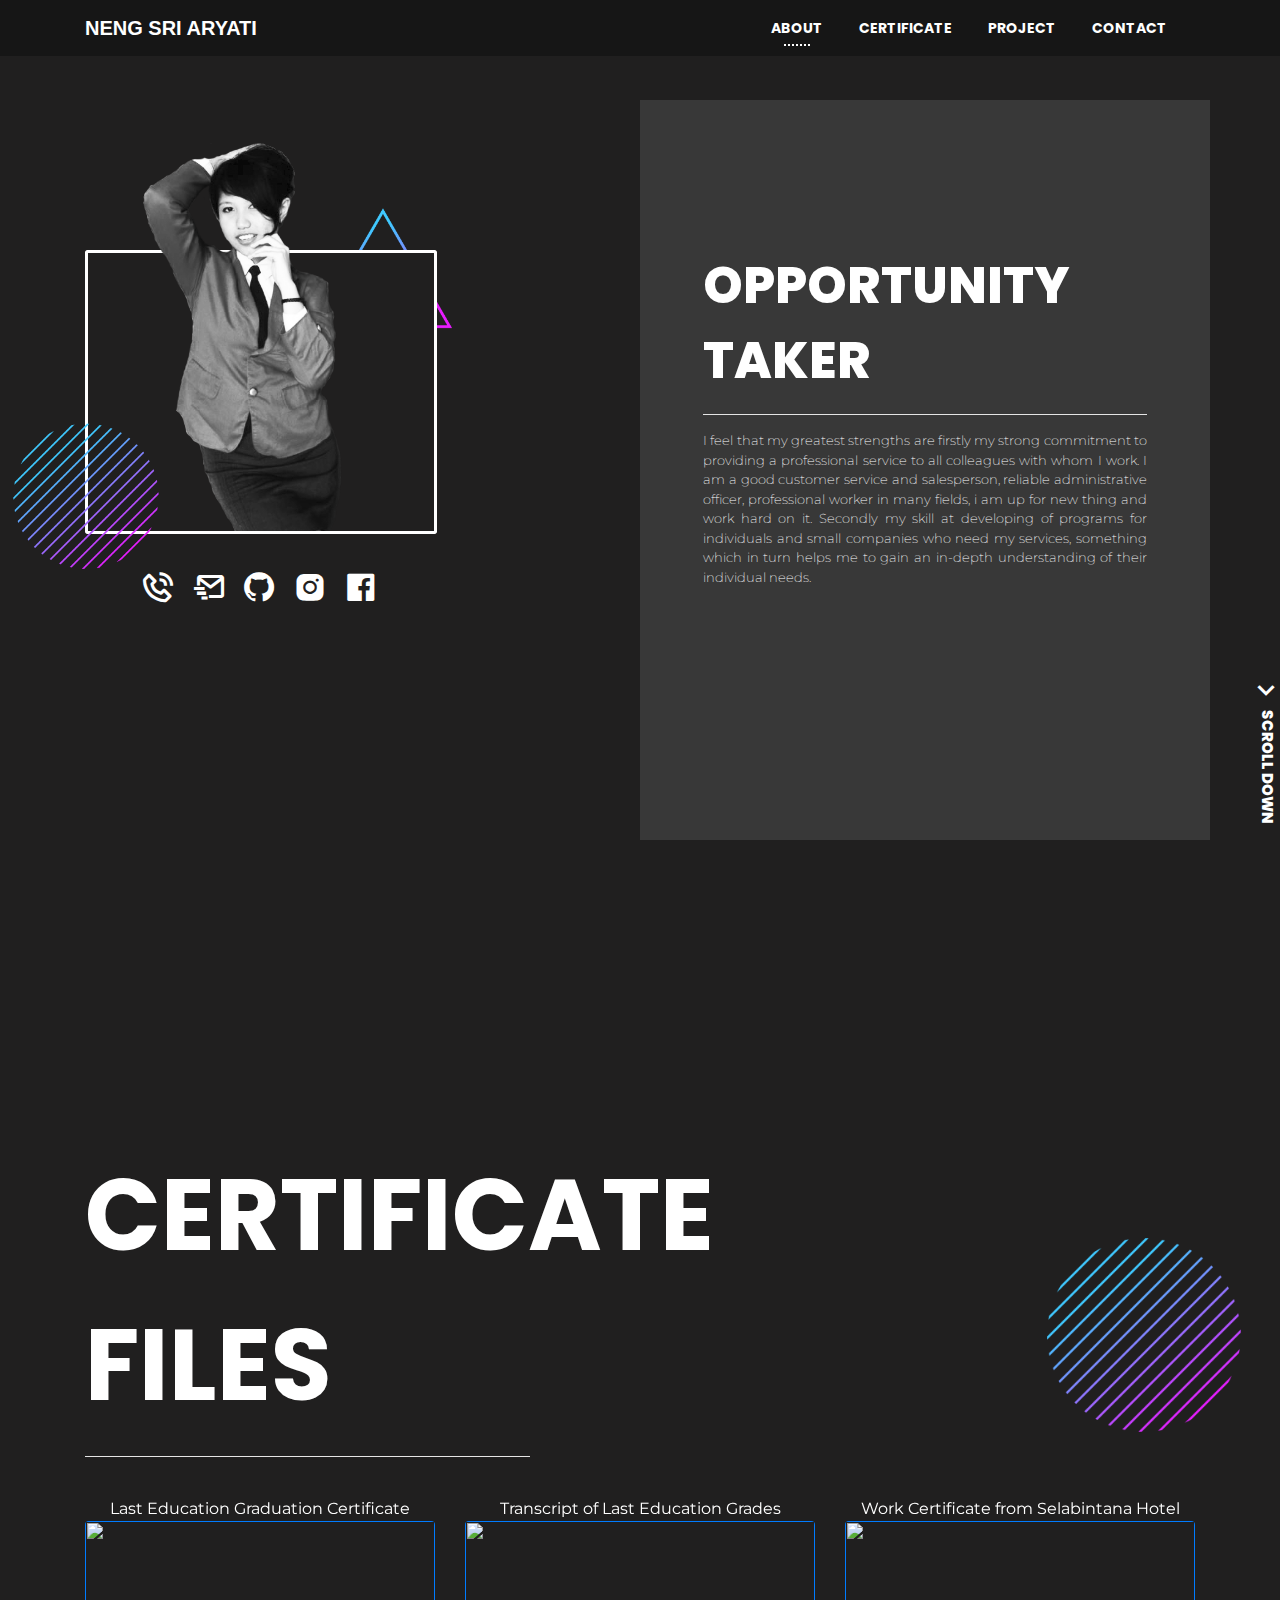
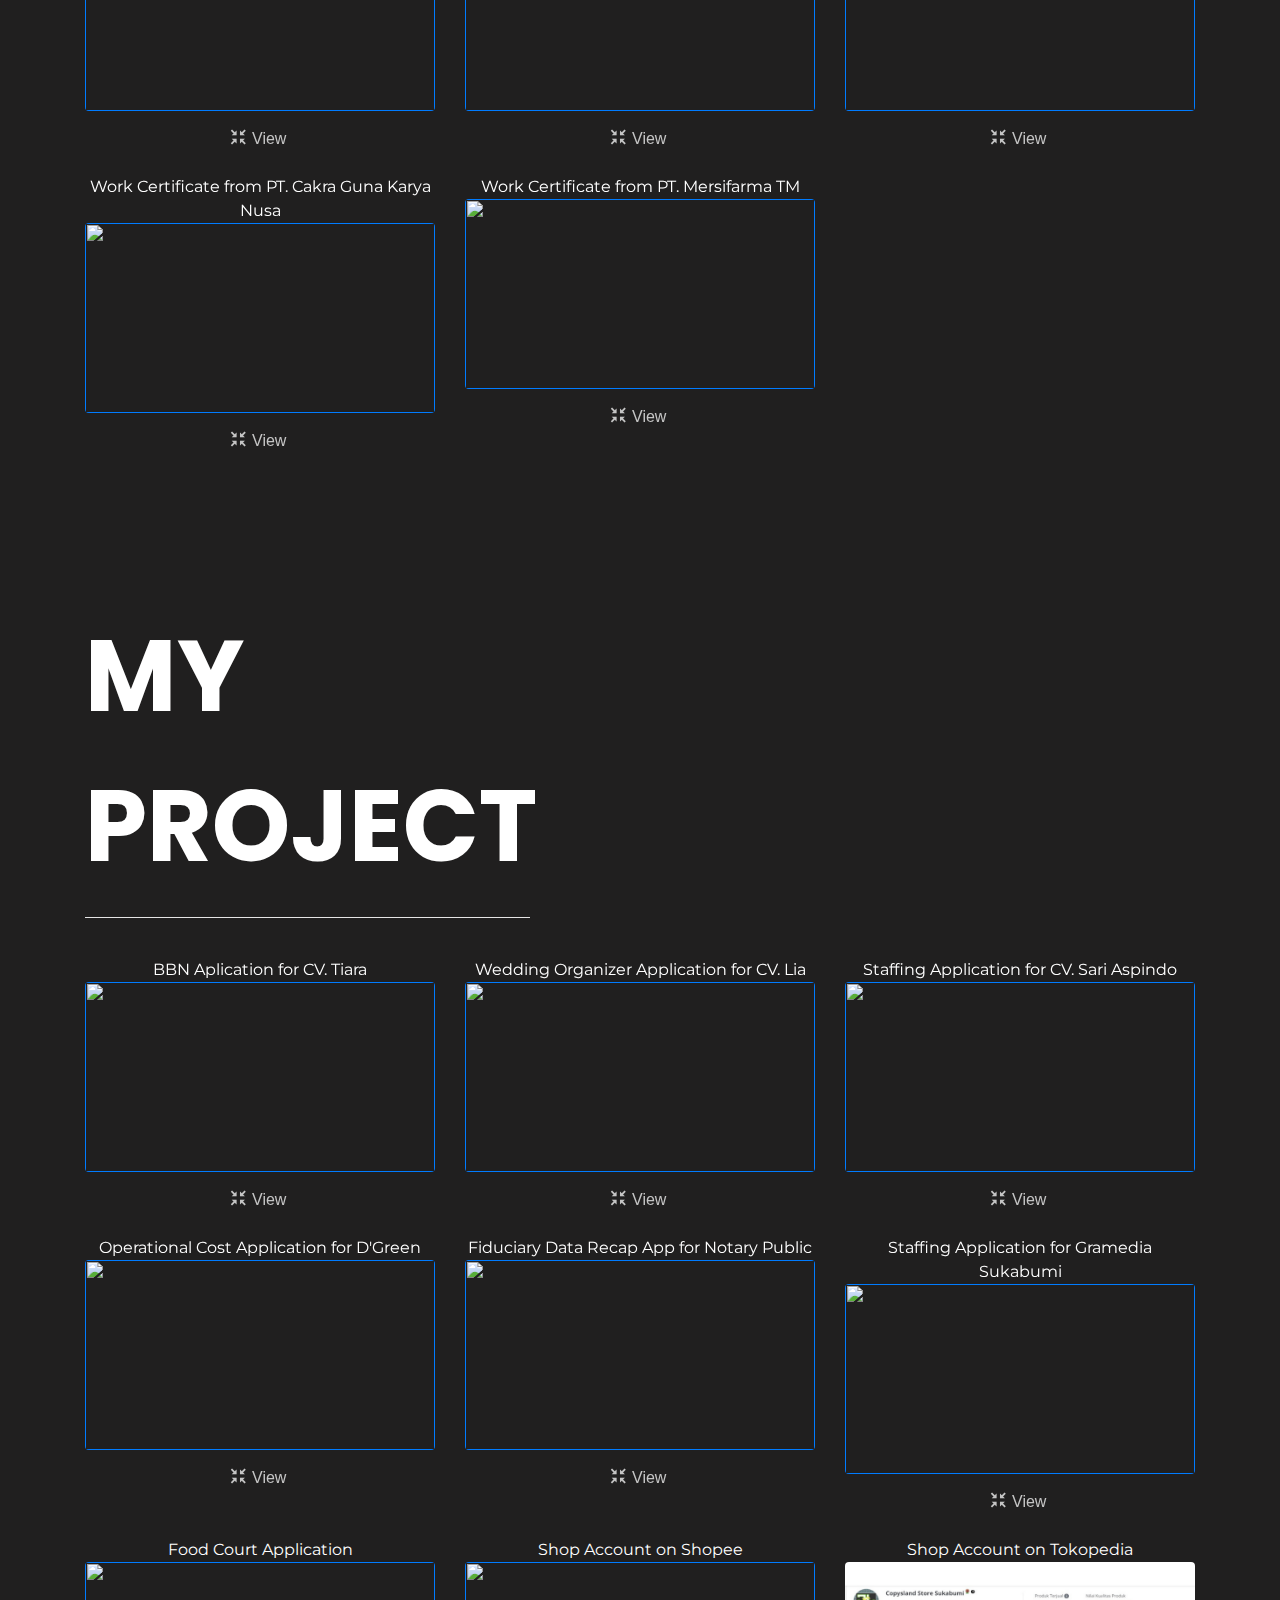
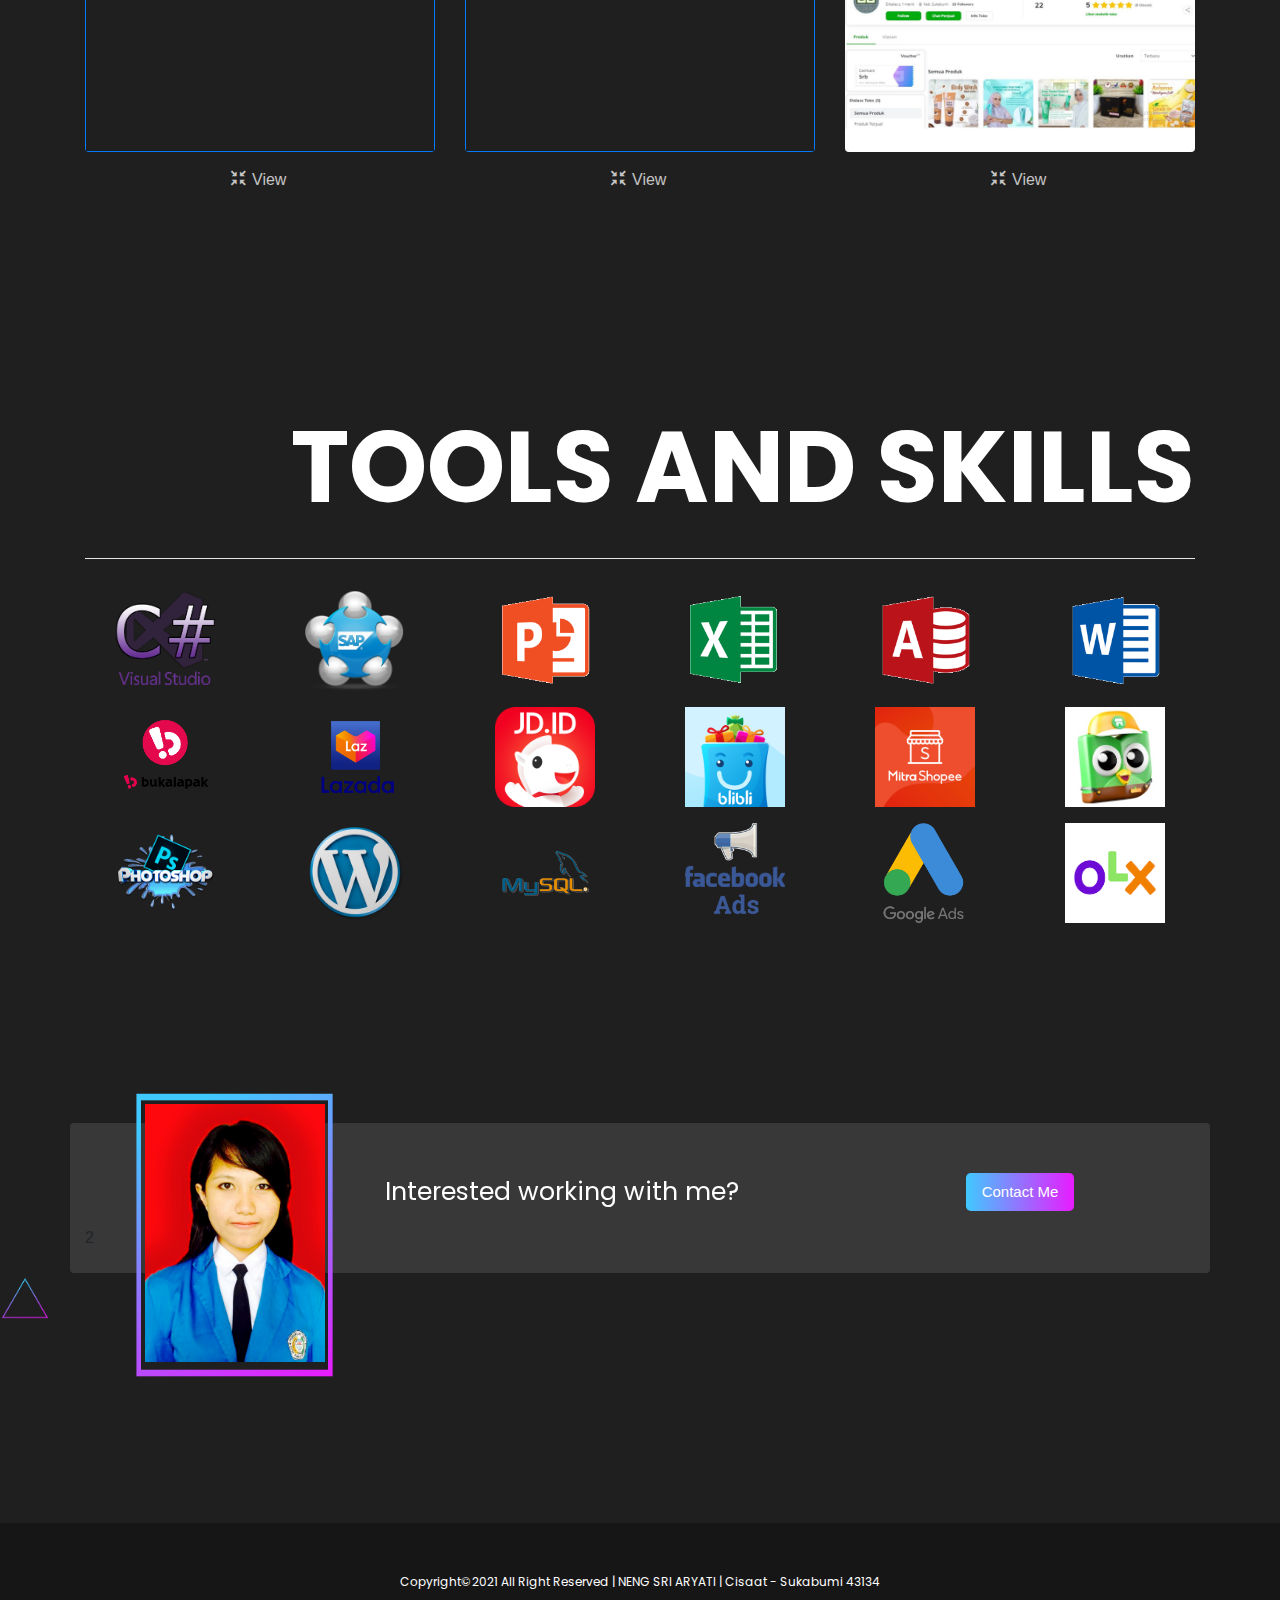
==== commit 64f1a99f: "Update index.html" ====
--- a/index.html
+++ b/index.html
@@ -1,7 +1,8 @@
-﻿<!DOCTYPE html>
-<html id="home" lang="en"><head>
-<meta http-equiv="content-type" content="text/html; charset=UTF-8">
+<!DOCTYPE html>
+<html lang="en">
+  <head>
     <!-- Required meta tags -->
+    <meta http-equiv="content-type" content="text/html; charset=UTF-8">
     <meta charset="utf-8">
     <meta name="viewport" content="width=device-width, initial-scale=1, shrink-to-fit=no">
 
@@ -25,10 +26,10 @@
     <link href="https://fonts.googleapis.com/css2?family=Poppins:wght@500;700;800;900&display=swap" rel="stylesheet">
     <!-- Last Font -->
 
-    <title>My Portfolio</title>
+    <title>Portfolio | Neng Sri Aryati</title>
   </head>
 
-  <body data-aos-easing="ease" data-aos-duration="400" data-aos-delay="0" style="" class="">
+  <body data-aos-easing="ease" data-aos-duration="400" data-aos-delay="0" id="home" class="">
     <nav class="navbar navbar-expand-lg navbar-dark  fixed-top" style="background-color: rgb(22, 22, 22);">
       <div class="container">
         <a class="navbar-brand" href="#">NENG SRI ARYATI</a>
@@ -44,6 +45,9 @@
               <a class="nav-link page-scroll" href="#certificate">CERTIFICATE</a>
             </li>
             <li class="nav-item">
+              <a class="nav-link page-scroll" href="#project">PROJECT</a>
+            </li>
+            <li class="nav-item">
               <a class="nav-link page-scroll" href="#contact">CONTACT</a>
             </li>
           </ul>
@@ -68,7 +72,7 @@
             <a href="mailto:nengsriaryati.amd.kom@gmail.com" style="text-decoration: none;" target="_blank">
               <i class="bx bx-fw bx-md bx-mail-send icon"></i>
             </a>
-            <a href="https://github.com/nengsriaryati" target="_blank" style="text-decoration: none;">
+            <a href="nengsriaryati.github.io" target="_blank" style="text-decoration: none;">
               <i class="bx bx-fw bx-md bxl-github icon"></i>
             </a>
             <a href="https://www.instagram.com/copyslandstore" style="text-decoration: none;" target="_blank">
@@ -84,7 +88,7 @@
         </div>
         <div class="col-lg-6" style="background-color: #383838;">
           <div class="p-5">
-            <p class="font-img-1 aos-init aos-animate" data-aos="fade-up">QUEEN FREELANCER</p>
+            <p class="font-img-1 aos-init aos-animate" data-aos="fade-up">OPPORTUNITY TAKER</p>
             <hr style="background-color: #ffffff;">
             <p class="font-img-1-2" align="justify">I feel that my greatest strengths are firstly my strong commitment to
               providing a professional service to all colleagues with whom I work.  I am a good customer service and salesperson, reliable administrative officer, professional worker in many fields, i am up for new thing and work hard on it. Secondly my skill at developing of programs for individuals and small companies who need my services, something which in turn helps me to gain an in-depth understanding of their individual needs.
@@ -106,9 +110,9 @@
     </div>
     <div class="container content-2" id="certificate">
       <div class="row">
-        <p class="font-content-2-1-shadow aos-init aos-animate" data-aos="fade-up">FILES</p>
+        <p class="font-content-2-1-shadow aos-init aos-animate" data-aos="fade-up">CERTIFICATE FILES</p>
         <div class="col-lg-5">
-          <p class="font-content-2-1">CERTIFICATE</p>
+          <p class="font-content-2-1">CERTIFICATE FILES</p>
           <hr style="background-color: #ffffff;">
         </div>
       </div>
@@ -124,7 +128,7 @@
         <a href="" style="text-decoration: none;">
           </a><div class="col-lg-4 mt-4 text-center"><a href="" style="text-decoration: none;">
             <span class="text-span-portfolio">Transcript of Last Education Grades</span>
-            <img src="images/transkrip.jpg" class="img-portfolio mb-3" alt="" width="100%">
+            <img src="images/transkriplite.png" class="img-portfolio mb-3" alt="" width="100%">
             </a><a href="" data-toggle="modal" data-target="#p2" class="text-center text-portfolio mr-2" style="text-decoration: none;"><i class="bx bx-fw bx-collapse"></i>View</a>
             
           </div>
@@ -132,7 +136,7 @@
         <a href="" style="text-decoration: none;">
           </a><div class="col-lg-4 mt-4 text-center"><a href="" style="text-decoration: none;">
             <span class="text-span-portfolio">Work Certificate from Selabintana Hotel</span>
-            <img src="images/hotel.jpg" class="img-portfolio mb-3" alt="" width="100%">
+            <img src="images/hotellite.png" class="img-portfolio mb-3" alt="" width="100%">
             </a><a href="" data-toggle="modal" data-target="#p3" class="text-center text-portfolio mr-2" style="text-decoration: none;"><i class="bx bx-fw bx-collapse"></i>View</a>
             
           </div>
@@ -142,7 +146,7 @@
         <a href="" style="text-decoration: none;">
           </a><div class="col-lg-4 mt-4 text-center"><a href="" style="text-decoration: none;">
             <span class="text-span-portfolio">Work Certificate from PT. Cakra Guna Karya Nusa</span>
-            <img src="images/cgkn.jpg" class="img-portfolio mb-3" alt="" width="100%">
+            <img src="images/cgknlite.png" class="img-portfolio mb-3" alt="" width="100%">
             </a><a href="" data-toggle="modal" data-target="#p4" class="text-center text-portfolio mr-2" style="text-decoration: none;"><i class="bx bx-fw bx-collapse"></i>View</a>
             
           </div>
@@ -150,24 +154,24 @@
         <a href="" style="text-decoration: none;">
           </a><div class="col-lg-4 mt-4 text-center"><a href="" style="text-decoration: none;">
             <span class="text-span-portfolio">Work Certificate from PT. Mersifarma TM</span>
-            <img src="images/mersi.jpg" class="img-portfolio mb-3" alt="" width="100%">
+            <img src="images/mersilite.png" class="img-portfolio mb-3" alt="" width="100%">
             </a><a href="" data-toggle="modal" data-target="#p5" class="text-center text-portfolio mr-2" style="text-decoration: none;"><i class="bx bx-fw bx-collapse"></i>View</a>
             
           </div>
         
       </div>
-<div class="bg-3">
-
-    </div>
-
-<div class="bg-2b">
-        <img class="bg-3b content2b" src="images/circle.png" alt="" style="left: 18.0381%; top: 2.50407%; transform: translate(-18.0381%, -2.50407%);">
-    </div>
-    <div class="container content-2b" id="certificate">
+    </div>
+    <div class="bg-3">
+        
+    </div>
+    <div class="bg-2b">
+        <!-- <img class="bg-4 content2b" src="images/circle.png" alt="" style="left: 18.0381%; top: 2.50407%; transform: translate(-18.0381%, -2.50407%);"> -->
+    </div>
+    <div class="container content-2b mt-5" id="project">
       <div class="row">
-        <p class="font-content-2-1-shadow aos-init aos-animate" data-aos="fade-up">MY</p>
+        <p class="font-content-2-1-shadow aos-init aos-animate" data-aos="fade-up">MY PROJECT</p>
         <div class="col-lg-5">
-          <p class="font-content-2-1">PROJECT</p>
+          <p class="font-content-2-1">MY PROJECT</p>
           <hr style="background-color: #ffffff;">
         </div>
       </div>
@@ -338,7 +342,7 @@
           <p class="text-content-4">Interested working with me?</p>
         </div>
         <div class="col-lg-4 text-center">
-          <a href="https://api.whatsapp.com/send?phone=6283841230838&amp;text=Hallo" style="text-decoration: none;" target="_blank">
+          <a href="https://api.whatsapp.com/send?phone=6285777020041&amp;text=Hallo" style="text-decoration: none;" target="_blank">
             <button class="btn btn-lg btn-contact">Contact Me</button>
           </a>
           </div>
@@ -354,22 +358,19 @@
           </div>
         </div>
     </div>
-
     <img src="images/triangle-1.png" alt="" width="50">
+
     <div class="footer" style="margin-top: 200px;">
       <div class="container">
         <div class="row">
           <div class="col-lg-12 text-center">
             <p class="text-foot-1">
-              Copyright 2021 All Right Reserved | NENG SRI ARYATI | Cisaat - Sukabumi 43134
+              Copyright&copy;2021 All Right Reserved | NENG SRI ARYATI | Cisaat - Sukabumi 43134
             </p>
           </div>
         </div>
       </div>
     </div>
-
-
-
 
     <!-- Modals -->
     <!-- p1 -->
--- a/css/style.css
+++ b/css/style.css
@@ -122,7 +122,6 @@
 
 /* content 2 */
 .content-2 {
-
     margin-top: 200px;
 }
 
@@ -147,6 +146,17 @@
     background-size: 50px;
 }
 
+.bg-2b {
+    margin-top: 200px;
+    margin-bottom: -600px;
+    height: 500px;
+    background-image: url('/img/circle.png');
+    background-repeat: no-repeat;
+    background-position-x: 990px;
+    background-position-y: 300px;
+    background-size: 50px;
+}
+
 .bg-3 {
     margin-bottom: -450px;
     margin-top: 200px;
@@ -393,4 +403,4 @@
         margin-top: 350px !important;
     }
 
-}+}
